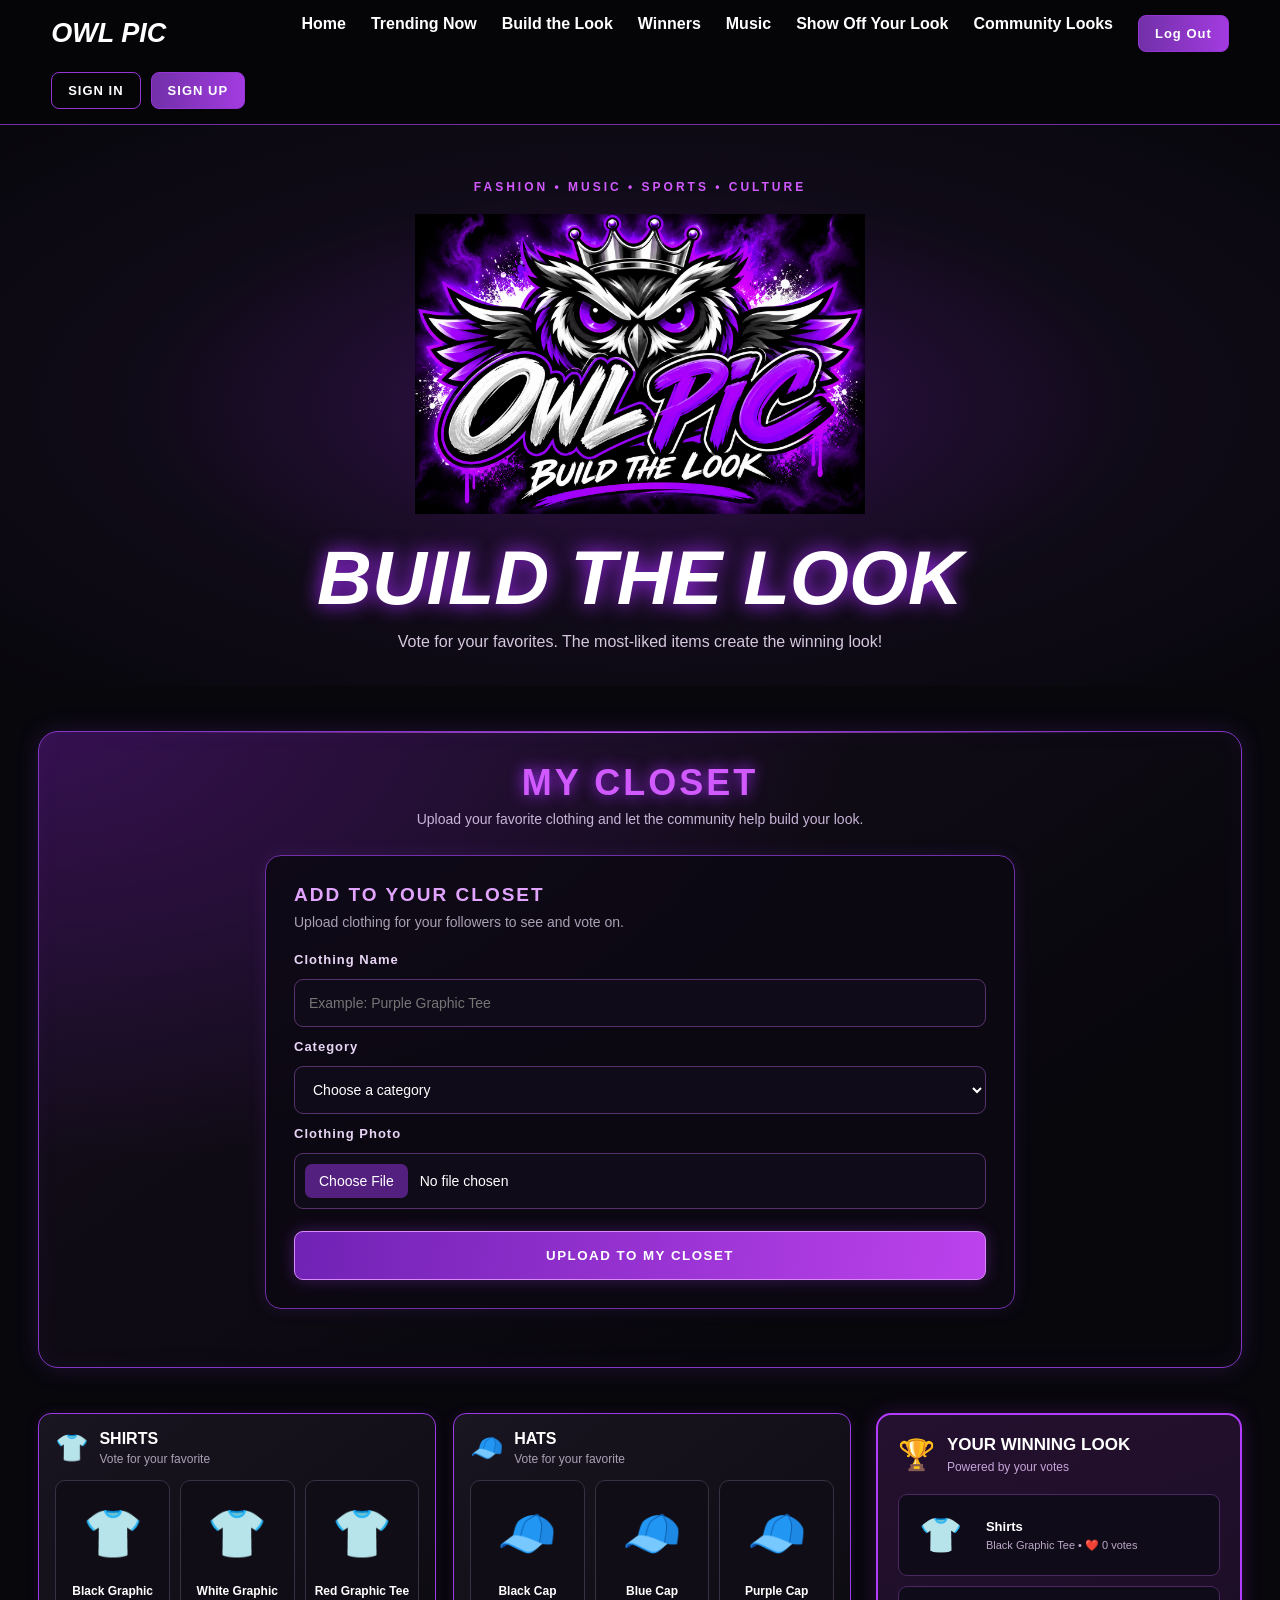
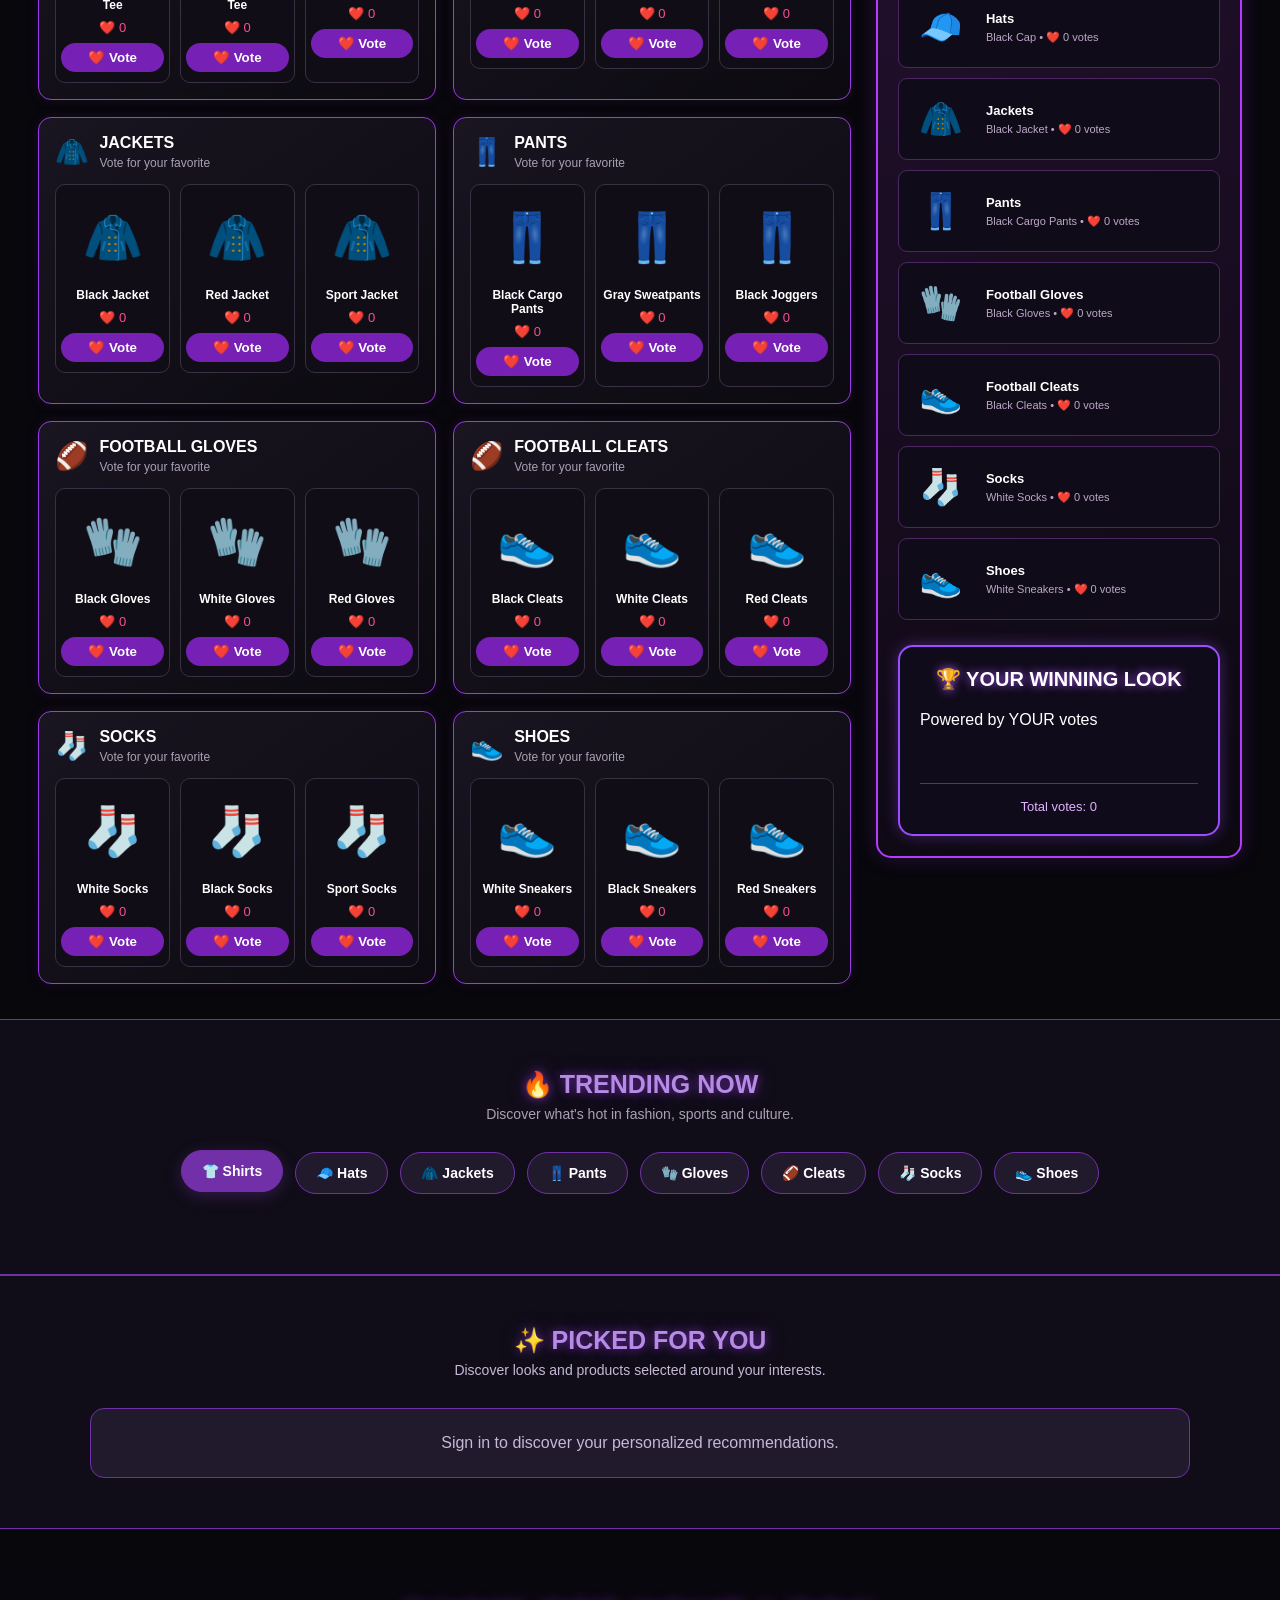
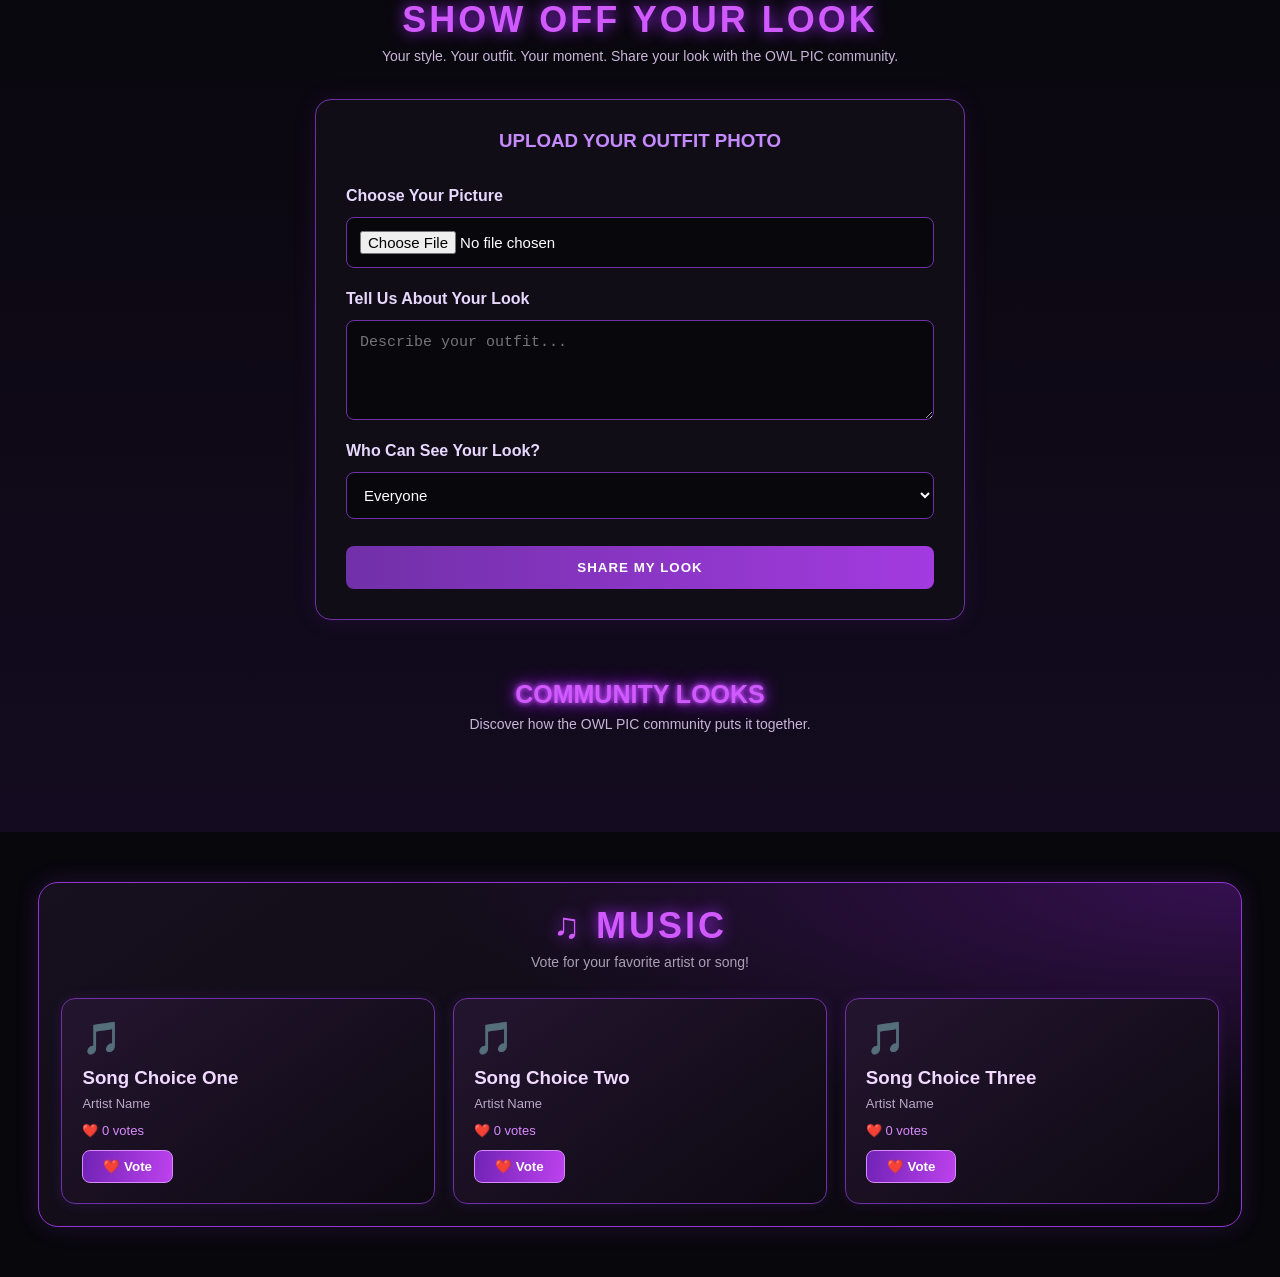
==== index.html @ c8ef2eb3 "Update outfit section to winning look heading" ====
<!DOCTYPE html>
<html lang="en">
<head>
    <meta charset="UTF-8">
    <meta name="viewport" content="width=device-width, initial-scale=1.0">
    <title>OWL Pic | Build The Look</title>
    <link rel="stylesheet" href="styles.css">
</head>
<body>

    
<header class="topbar">
    <a href="#" class="brand">
        <img src="images/OWL Pic Logo-01.png" alt="OWL Pic Logo"
             onerror="this.style.display='none'">
        <span>OWL PIC</span>
    </a>

   <nav>
    <a href="#home">Home</a>
    <a href="#trending">Trending Now</a>
    <a href="#voting">Build the Look</a>
    <a href="#winners">Winners</a>
    <a href="#music">Music</a>
    <a href="#show-off">Show Off Your Look</a>
    <a href="#community">Community Looks</a>
       <button id="logout-button" type="button">Log Out</button>
</nav>

    <div class="auth-buttons">
        <a href="auth.html#signin" class="signin-btn">SIGN IN</a>
        <a href="auth.html#signup" class="signup-btn">SIGN UP</a>
    </div>
</header>

    <main id="home">
        <section class="hero">
            <p class="eyebrow">FASHION • MUSIC • SPORTS • CULTURE</p>
           <img
    src="images/Regal Purple Owl Graffiti Logo.png"
    alt="OWL PIC Owl Logo"
    class="build-logo"
>
            <h1>BUILD THE LOOK</h1>
            <p>Vote for your favorites. The most-liked items create the winning look!</p>
                </section>

        
<!-- MY CLOSET SECTION -->
<section class="my-closet-section" id="my-closet">
    <div class="section-heading">
        <h2>MY CLOSET</h2>
        <p>Upload your favorite clothing and let the community help build your look.</p>
    </div>

    <div class="closet-upload-area">
        <h3>ADD TO YOUR CLOSET</h3>
        <p>Upload clothing for your followers to see and vote on.</p>

        <form id="closet-upload-form">
            <label for="clothing-name">Clothing Name</label>
            <input type="text" id="clothing-name"
                placeholder="Example: Purple Graphic Tee" required>

            <label for="clothing-category">Category</label>
            <select id="clothing-category" required>
                <option value="">Choose a category</option>
                <option value="shirts">Shirts</option>
                <option value="jackets">Jackets</option>
                <option value="pants">Pants</option>
                <option value="shorts">Shorts</option>
                <option value="hats">Hats</option>
                <option value="shoes">Shoes</option>
                <option value="socks">Socks</option>
                <option value="other">Other</option>
            </select>

            <label for="clothing-photo">Clothing Photo</label>
            <input type="file" id="clothing-photo"
                accept="image/*" required>

            <button type="submit">UPLOAD TO MY CLOSET</button>
        </form>
    </div>

    <div id="my-closet-items" class="closet-grid">
        <!-- JavaScript displays uploaded clothing here -->
    </div>
</section>
<!-- END MY CLOSET SECTION -->


<!-- BUILD THE LOOK SECTION -->
<section class="page-layout" id="voting">

    <div id="categories" class="category-grid">
        <!-- JavaScript adds voting categories here -->
    </div>

    <aside class="winner-panel" id="winners">
        <div class="winner-heading">
            <span>🏆</span>
            <div>
                <h2>YOUR WINNING LOOK</h2>
                <p>Powered by your votes</p>
            </div>
        </div>

        <div id="winning-look" class="winning-look">
            <!-- JavaScript adds winning items here -->
        </div>

        <div class="outfit-preview">
           <div class="winning-look-heading">
    <h2>🏆 YOUR WINNING LOOK</h2>
    <p>Powered by <span>YOUR votes</span></p>
</div>

<div id="outfit-preview-items" class="outfit-grid">
</div>

        <div class="total-votes" id="total-votes">
            Total votes: 0
        </div>
    </aside>

</section>
<!-- END BUILD THE LOOK SECTION -->

<!-- =====================================
     OWL PIC - TRENDING NOW SECTION
===================================== -->

<section class="trending-section" id="trending">

    <div class="section-heading">
        <h2>🔥 TRENDING NOW</h2>
        <p>Discover what's hot in fashion, sports and culture.</p>
    </div>

    <!-- TRENDING CATEGORY BUTTONS -->
    <div id="trending-category-buttons" class="trending-categories">

        <!-- FIRST ROW -->
        <button class="trending-category-btn active"
                type="button"
                data-category="shirts">
            👕 Shirts
        </button>

        <button class="trending-category-btn"
                type="button"
                data-category="hats">
            🧢 Hats
        </button>

        <button class="trending-category-btn"
                type="button"
                data-category="jackets">
            🧥 Jackets
        </button>

        <button class="trending-category-btn"
                type="button"
                data-category="pants">
            👖 Pants
        </button>

        <!-- SECOND ROW -->
        <button class="trending-category-btn"
                type="button"
                data-category="gloves">
            🧤 Gloves
        </button>

        <button class="trending-category-btn"
                type="button"
                data-category="cleats">
            🏈 Cleats
        </button>

        <button class="trending-category-btn"
                type="button"
                data-category="socks">
            🧦 Socks
        </button>

        <button class="trending-category-btn"
                type="button"
                data-category="shoes">
            👟 Shoes
        </button>

    </div>

    <!-- SELECTED CATEGORY TRENDING PRODUCTS -->
    <div id="trending-products" class="trending-products">

        <!-- JavaScript displays selected category products here -->

    </div>

</section>

<!-- END TRENDING NOW SECTION -->

<!-- =====================================
     OWL PIC - PICKED FOR YOU
===================================== -->

<section class="picked-for-you-section" id="picked-for-you">

    <div class="section-heading">
        <h2>✨ PICKED FOR YOU</h2>
        <p>Discover looks and products selected around your interests.</p>
    </div>

    <div id="personalized-recommendations">
        <p>Sign in to discover your personalized recommendations.</p>
    </div>

</section>

<!-- END PICKED FOR YOU -->

<!-- SHOW OFF YOUR LOOK -->
<section class="show-off-section" id="show-off">

    <div class="section-heading">
        <h2>SHOW OFF YOUR LOOK</h2>
        <p>
            Your style. Your outfit. Your moment.
            Share your look with the OWL PIC community.
        </p>
    </div>

    <div class="look-upload-area">

        <h3>UPLOAD YOUR OUTFIT PHOTO</h3>

        <form id="look-upload-form">

            <label for="look-photo">Choose Your Picture</label>
            <input
                type="file"
                id="look-photo"
                accept="image/*"
                required
            >

            <label for="look-caption">Tell Us About Your Look</label>
            <textarea
                id="look-caption"
                placeholder="Describe your outfit..."
                maxlength="500"
            ></textarea>

            <label for="look-visibility">Who Can See Your Look?</label>
            <select id="look-visibility" required>
                <option value="public">Everyone</option>
                <option value="followers">Followers Only</option>
                <option value="only_me">Only Me</option>
            </select>

            <button type="submit">
                SHARE MY LOOK
            </button>

        </form>

    </div>

    <div class="section-heading" id="community">
        <h3>COMMUNITY LOOKS</h3>
        <p>Discover how the OWL PIC community puts it together.</p>
    </div>

    <div id="look-gallery" class="look-gallery">
        <!-- Outfit photos will appear here -->
    </div>

</section>
<!-- END SHOW OFF YOUR LOOK -->

<!-- MUSIC SECTION -->
<section class="music-section" id="music">
    <div class="section-heading">
        <h2>♫ MUSIC</h2>
        <p>Vote for your favorite artist or song!</p>
    </div>

    <div id="music-list" class="music-grid">
        <!-- JavaScript adds music voting cards here -->
    </div>
</section>
<!-- END MUSIC SECTION -->

        </footer>
    </main>

    <script src="https://cdn.jsdelivr.net/npm/@supabase/supabase-js@2"></script>
<script src="script.js"></script>
</body>
</html>
---- styles.css ----
* {
    box-sizing: border-box;
    margin: 0;
    padding: 0;
}

html {
    scroll-behavior: smooth;
}

body {
    background: #08070c;
    color: white;
    font-family: Arial, sans-serif;
}

.topbar {
    min-height: 85px;
    padding: 15px 4%;
    display: flex;
    align-items: center;
    justify-content: space-between;
    gap: 20px;
    flex-wrap: wrap;
    background: #050407;
    border-bottom: 1px solid #7130a8;
}

.brand {
    display: flex;
    align-items: center;
    gap: 12px;
    color: white;
    text-decoration: none;
    font-size: 27px;
    font-weight: 900;
    font-style: italic;
}

.brand img {
    width: 55px;
    height: 55px;
    object-fit: contain;
}

nav {
    display: flex;
    gap: 25px;
    flex-wrap: wrap;
}

nav a {
    color: white;
    text-decoration: none;
    font-weight: bold;
}

nav a:hover {
    color: #d15aff;
}

.hero {
    text-align: center;
    padding: 55px 20px 35px;
    background: radial-gradient(ellipse at center, #35104f 0%, #100b18 55%, #08070c 100%);
}

.eyebrow {
    color: #d15aff;
    letter-spacing: 3px;
    font-size: 12px;
    font-weight: bold;
}

.hero h1 {
    font-size: clamp(38px, 7vw, 76px);
    font-weight: 900;
    font-style: italic;
    margin: 12px 0;
    text-shadow: 0 0 20px #a72bff;
}

.hero p:last-child {
    color: #d5c8df;
    font-size: 16px;
}

.page-layout {
    width: 94%;
    max-width: 1500px;
    margin: 35px auto;
    display: grid;
    grid-template-columns: minmax(0, 2fr) minmax(270px, 0.9fr);
    gap: 25px;
    align-items: start;
}

.section-heading {
    margin-bottom: 20px;
}

.section-heading h2 {
    color: #d15aff;
    font-size: 25px;
    margin-bottom: 7px;
}

.section-heading p {
    color: #aaa0b5;
    font-size: 14px;
}

.category-grid {
    display: grid;
    grid-template-columns: repeat(2, minmax(0, 1fr));
    gap: 17px;
}

.category-card {
    background: linear-gradient(145deg, #191521, #0c0a10);
    border: 1px solid #9c39e8;
    border-radius: 13px;
    padding: 16px;
    box-shadow: 0 0 12px #5e1b8733;
}

.category-title {
    display: flex;
    align-items: center;
    gap: 10px;
    margin-bottom: 14px;
}

.category-icon {
    font-size: 27px;
}

.category-title h3 {
    font-size: 16px;
    text-transform: uppercase;
}

.category-title p {
    color: #aaa0b5;
    font-size: 12px;
    margin-top: 4px;
}

.product-options {
    display: grid;
    grid-template-columns: repeat(3, minmax(0, 1fr));
    gap: 10px;
}

.product {
    min-width: 0;
    text-align: center;
    background: #100d16;
    border: 1px solid #393044;
    border-radius: 10px;
    padding: 10px 5px;
    transition: 0.2s;
}

.product.selected {
    border: 2px solid #d15aff;
    box-shadow: 0 0 15px #a72bff;
}

.product-image {
    height: 85px;
    display: flex;
    align-items: center;
    justify-content: center;
    font-size: 48px;
    overflow: hidden;
}

.product-image img {
    max-width: 100%;
    max-height: 85px;
    object-fit: contain;
}

.product h4 {
    font-size: 12px;
    margin: 8px 0;
    overflow-wrap: anywhere;
}

.vote-count {
    color: #ff4d91;
    font-size: 13px;
    margin-bottom: 8px;
}

.vote-button {
    background: #7620b5;
    border: none;
    border-radius: 20px;
    color: white;
    padding: 7px 12px;
    cursor: pointer;
    font-weight: bold;
    width: 100%;
}

.vote-button:hover {
    background: #b13cff;
}

.vote-button:disabled {
    opacity: 0.7;
    cursor: default;
}

.winner-panel {
    background: linear-gradient(160deg, #24102f, #0c0911);
    border: 2px solid #b33cff;
    border-radius: 15px;
    padding: 20px;
    position: sticky;
    top: 15px;
    box-shadow: 0 0 20px #8b22c444;
}

.winner-heading {
    display: flex;
    align-items: center;
    gap: 12px;
    margin-bottom: 20px;
}

.winner-heading span {
    font-size: 30px;
}

.winner-heading h2 {
    font-size: 17px;
}

.winner-heading p {
    color: #c5a5d8;
    font-size: 12px;
    margin-top: 5px;
}

.winning-look {
    display: grid;
    gap: 10px;
}

.winning-item {
    display: flex;
    align-items: center;
    gap: 12px;
    padding: 10px;
    background: #100b18;
    border-radius: 9px;
    border: 1px solid #4b2861;
}

.winning-item .product-image {
    width: 65px;
    height: 60px;
    flex-shrink: 0;
    font-size: 35px;
}

.winning-item .product-image img {
    max-height: 60px;
}

.winning-item h4 {
    font-size: 13px;
}

.winning-item p {
    color: #bca8c8;
    font-size: 11px;
    margin-top: 5px;
}

.total-votes {
    color: #e0b4ff;
    border-top: 1px solid #58336d;
    margin-top: 18px;
    padding-top: 15px;
    font-size: 13px;
    text-align: center;
}

.music-section {
    width: 94%;
    max-width: 1500px;
    margin: 50px auto;
    padding: 22px;
    background: #100d16;
    border: 1px solid #9635d5;
    border-radius: 15px;
}

.music-grid {
    display: grid;
    grid-template-columns: repeat(3, minmax(0, 1fr));
    gap: 15px;
}

.music-card {
    background: #1a1421;
    border: 1px solid #483157;
    border-radius: 10px;
    padding: 15px;
}

.music-card h3 {
    margin-bottom: 7px;
}

.music-card p {
    color: #bba9c7;
    font-size: 13px;
    margin-bottom: 12px;
}

.music-card .vote-count {
    margin: 12px 0;
}

.music-card .vote-button {
    width: auto;
    padding: 8px 20px;
}

.music-note {
    font-size: 32px;
    margin-bottom: 10px;
}

footer {
    border-top: 1px solid #52266e;
    padding: 30px 20px;
    text-align: center;
    background: #050407;
}

footer h2 {
    font-size: 26px;
    font-style: italic;
}

footer p {
    color: #aaa0b5;
    margin-top: 8px;
}

footer .hashtag {
    color: #d15aff;
    font-weight: bold;
}

@media (max-width: 850px) {
    .page-layout {
        grid-template-columns: 1fr;
    }

    .winner-panel {
        position: static;
    }
}

@media (max-width: 600px) {
    .category-grid {
        grid-template-columns: 1fr;
    }

    .music-grid {
        grid-template-columns: 1fr;
    }

    nav {
        gap: 13px;
        font-size: 13px;
    }

    .hero {
        padding: 40px 15px;
    }
}

/* OWL PIC - COMPLETE OUTFIT PREVIEW */

.outfit-preview {
    margin-top: 25px;
    padding: 20px;
    background: #100b1a;
    border: 2px solid #9b4dff;
    border-radius: 15px;
    box-shadow: 0 0 15px rgba(155, 77, 255, 0.35);
}

.outfit-preview h2 {
    color: #ffffff;
    text-align: center;
    font-size: 20px;
    margin-bottom: 20px;
    text-shadow: 0 0 10px #a855f7;
}

.outfit-grid {
    display: grid;
    grid-template-columns: repeat(3, 1fr);
    grid-template-areas:
        ". hats ."
        "pants jackets shirts"
        "gloves socks cleats"
        ". shoes .";
    gap: 12px;
    align-items: center;
}

.outfit-item {
    min-width: 0;
    padding: 10px;
    background: #1c1428;
    border: 1px solid #8b42d6;
    border-radius: 10px;
    text-align: center;
    box-shadow: 0 0 8px rgba(155, 77, 255, 0.2);
}

.outfit-item p {
    color: white;
    font-size: 12px;
    margin-top: 8px;
}

.outfit-product-image {
    height: 100px;
    display: flex;
    justify-content: center;
    align-items: center;
    overflow: hidden;
    font-size: 42px;
}

.outfit-product-image img {
    width: 100%;
    height: 100%;
    object-fit: contain;
}

.outfit-hats {
    grid-area: hats;
}

.outfit-shirts {
    grid-area: shirts;
}

.outfit-jackets {
    grid-area: jackets;
}

.outfit-pants {
    grid-area: pants;
}

.outfit-gloves {
    grid-area: gloves;
}

.outfit-socks {
    grid-area: socks;
}

.outfit-cleats {
    grid-area: cleats;
}

.outfit-shoes {
    grid-area: shoes;
}


/* BUILD THE LOOK OWL LOGO */
.build-logo {
    display: block;
    width: 100%;
    max-width: 450px;
    height: auto;
    margin: 20px auto;
    object-fit: contain;
}
/* OWL PIC - MOBILE OUTFIT LAYOUT */
@media (max-width: 600px) {
    .outfit-grid {
        gap: 6px;
    }

    .outfit-item {
        padding: 5px;
    }

    .outfit-product-image {
        height: 65px;
    }

    .outfit-item p {
        font-size: 10px;
    }
}

/* =================================
   OWL PIC - FUTURISTIC MY CLOSET
================================= */

.my-closet-section {
    width: 94%;
    max-width: 1500px;
    margin: 45px auto;
    padding: 30px;
    position: relative;
    overflow: hidden;
    border: 1px solid #8536c7;
    border-radius: 20px;
    background:
        radial-gradient(ellipse at top left, #35104f 0%, transparent 48%),
        linear-gradient(145deg, #17101f, #08070c 75%);
    box-shadow:
        0 0 25px rgba(155, 77, 255, 0.16),
        inset 0 0 25px rgba(155, 77, 255, 0.05);
}

.my-closet-section::before {
    content: "";
    position: absolute;
    top: 0;
    left: 10%;
    width: 80%;
    height: 1px;
    background: linear-gradient(
        90deg,
        transparent,
        #d15aff,
        transparent
    );
}

.my-closet-section .section-heading {
    text-align: center;
    margin-bottom: 28px;
}

.my-closet-section .section-heading h2 {
    font-size: clamp(26px, 4vw, 36px);
    letter-spacing: 3px;
    text-shadow: 0 0 15px #a72bff;
}

.my-closet-section .section-heading p {
    color: #c8b5d8;
}

.closet-upload-area {
    max-width: 750px;
    margin: 0 auto;
    padding: 28px;
    background: rgba(12, 8, 19, 0.88);
    border: 1px solid #7130a8;
    border-radius: 16px;
    box-shadow: 0 0 18px rgba(155, 77, 255, 0.12);
}

.closet-upload-area h3 {
    color: #e2a5ff;
    font-size: 19px;
    letter-spacing: 2px;
    margin-bottom: 8px;
}

.closet-upload-area > p {
    color: #aaa0b5;
    margin-bottom: 22px;
    font-size: 14px;
}

#closet-upload-form {
    display: grid;
    gap: 12px;
}

#closet-upload-form label {
    color: #e8d5f5;
    font-size: 13px;
    font-weight: bold;
    letter-spacing: 1px;
}

#closet-upload-form input,
#closet-upload-form select {
    width: 100%;
    min-height: 48px;
    padding: 12px 14px;
    color: white;
    background: #100b18;
    border: 1px solid #57316e;
    border-radius: 9px;
    outline: none;
    font-size: 14px;
}

#closet-upload-form input:focus,
#closet-upload-form select:focus {
    border-color: #d15aff;
    box-shadow: 0 0 12px rgba(209, 90, 255, 0.3);
}

#closet-upload-form select option {
    background: #100b18;
    color: white;
}

#closet-upload-form input[type="file"] {
    padding: 10px;
    cursor: pointer;
}

#closet-upload-form input[type="file"]::file-selector-button {
    padding: 9px 14px;
    margin-right: 12px;
    color: white;
    background: #542080;
    border: 0;
    border-radius: 7px;
    cursor: pointer;
}

#closet-upload-form button,
#open-closet-upload {
    min-height: 49px;
    padding: 13px 20px;
    margin-top: 10px;
    color: white;
    font-weight: 900;
    letter-spacing: 1.5px;
    background: linear-gradient(100deg, #7022b5, #bd42ed);
    border: 1px solid #d98aff;
    border-radius: 9px;
    cursor: pointer;
    box-shadow: 0 0 16px rgba(177, 60, 255, 0.3);
    transition: transform 0.2s, box-shadow 0.2s;
}

#closet-upload-form button:hover,
#open-closet-upload:hover {
    transform: translateY(-2px);
    box-shadow: 0 0 24px rgba(209, 90, 255, 0.55);
}

#closet-upload-form button:disabled {
    opacity: 0.6;
    cursor: wait;
    transform: none;
}

.closet-grid {
    display: grid;
    grid-template-columns: repeat(auto-fill, minmax(180px, 1fr));
    gap: 18px;
    margin-top: 28px;
}

.closet-item-card {
    min-width: 0;
    padding: 12px;
    background: linear-gradient(145deg, #21152e, #0c0911);
    border: 1px solid #7130a8;
    border-radius: 13px;
    box-shadow: 0 0 13px rgba(155, 77, 255, 0.12);
    transition: transform 0.2s, border-color 0.2s;
}

.closet-item-card:hover {
    transform: translateY(-4px);
    border-color: #d15aff;
}

.closet-item-card img {
    display: block;
    width: 100%;
    height: 190px;
    object-fit: contain;
    background: #100b18;
    border-radius: 9px;
    margin-bottom: 12px;
}

.closet-item-card h4 {
    color: white;
    font-size: 15px;
    overflow-wrap: anywhere;
}

.closet-item-card p {
    color: #d15aff;
    font-size: 12px;
    text-transform: uppercase;
    margin-top: 6px;
}

@media (max-width: 600px) {
    .my-closet-section {
        padding: 18px;
        margin: 30px auto;
    }

    .closet-upload-area {
        padding: 18px;
    }

    .closet-grid {
        grid-template-columns: repeat(2, minmax(0, 1fr));
        gap: 12px;
    }

    .closet-item-card img {
        height: 145px;
    }
}



/* =================================
   OWL PIC - FUTURISTIC MUSIC ZONE
================================= */

.music-section {
    background:
        radial-gradient(ellipse at top right, #35104f 0%, transparent 48%),
        linear-gradient(145deg, #17101f, #08070c);
    border: 1px solid #9635d5;
    border-radius: 20px;
    box-shadow: 0 0 25px rgba(155, 77, 255, 0.16);
}

.music-section .section-heading {
    text-align: center;
    margin-bottom: 28px;
}

.music-section .section-heading h2 {
    color: #d15aff;
    font-size: clamp(26px, 4vw, 36px);
    letter-spacing: 3px;
    text-shadow: 0 0 15px #a72bff;
}

.music-grid {
    grid-template-columns: repeat(auto-fit, minmax(220px, 1fr));
    gap: 18px;
}

.music-card {
    background: linear-gradient(145deg, #24152f, #0c0911);
    border: 1px solid #7130a8;
    border-radius: 14px;
    padding: 20px;
    box-shadow: 0 0 14px rgba(155, 77, 255, 0.12);
    transition: transform 0.2s, border-color 0.2s;
}

.music-card:hover {
    transform: translateY(-4px);
    border-color: #d15aff;
    box-shadow: 0 0 20px rgba(209, 90, 255, 0.25);
}

.music-card h3 {
    color: #f1d9ff;
}

.music-card .vote-count {
    color: #d98aff;
}

.music-card .vote-button {
    background: linear-gradient(100deg, #7022b5, #bd42ed);
    border: 1px solid #d98aff;
    border-radius: 8px;
}

.music-card .vote-button:hover {
    box-shadow: 0 0 16px rgba(209, 90, 255, 0.5);
}

@media (max-width: 600px) {
    .music-section {
        padding: 18px;
    }
}

/* OWL PIC SIGN IN / SIGN UP BUTTONS */

.auth-buttons {
    display: flex;
    align-items: center;
    gap: 10px;
}

.auth-buttons a {
    display: inline-block;
    padding: 10px 16px;
    border-radius: 8px;
    text-decoration: none;
    font-size: 13px;
    font-weight: bold;
    letter-spacing: 1px;
    transition: 0.3s ease;
}

.signin-btn {
    color: #fff;
    border: 1px solid #9635d5;
    background: transparent;
}

.signup-btn {
    color: #fff;
    border: 1px solid #9635d5;
    background: linear-gradient(90deg, #7130a8, #a33be0);
}

.auth-buttons a:hover {
    box-shadow: 0 0 14px rgba(163, 59, 224, 0.55);
    transform: translateY(-2px);
}

/* OWL PIC LOG OUT BUTTON */

#logout-button {
    display: inline-block;
    padding: 10px 16px;
    border-radius: 8px;
    text-decoration: none;
    font-family: Arial, sans-serif;
    font-size: 13px;
    font-weight: bold;
    letter-spacing: 1px;
    color: #fff;
    border: 1px solid #9635d5;
    background: linear-gradient(90deg, #7130a8, #a33be0);
    cursor: pointer;
    transition: 0.3s ease;
}

#logout-button:hover {
    box-shadow: 0 0 14px rgba(163, 59, 224, 0.55);
    transform: translateY(-2px);
}

/* MOBILE HEADER LAYOUT */
@media (max-width: 850px) {
    .topbar {
        justify-content: center;
        gap: 14px;
    }

    .auth-buttons {
        justify-content: center;
        width: 100%;
    }

    .topbar nav {
        justify-content: center;
        flex-wrap: wrap;
    }
}

/* OWL PIC - SHOW OFF YOUR LOOK */

.show-off-section {
    padding: 70px 5%;
    background: linear-gradient(180deg, #08070c, #140b20);
    color: white;
}

.look-upload-area {
    max-width: 650px;
    margin: 35px auto 60px;
    padding: 30px;
    background: #100d17;
    border: 1px solid #7130a8;
    border-radius: 16px;
    box-shadow: 0 0 22px rgba(113, 48, 168, 0.15);
}

.look-upload-area h3 {
    margin-bottom: 25px;
    text-align: center;
    color: #c58aff;
}

#look-upload-form {
    display: flex;
    flex-direction: column;
    gap: 12px;
}

#look-upload-form label {
    margin-top: 10px;
    font-weight: bold;
    color: #e8d8ff;
}

#look-upload-form input,
#look-upload-form textarea,
#look-upload-form select {
    width: 100%;
    padding: 13px;
    background: #08070c;
    color: white;
    border: 1px solid #7130a8;
    border-radius: 8px;
    font-size: 15px;
}

#look-upload-form textarea {
    min-height: 100px;
    resize: vertical;
}

#look-upload-form button {
    margin-top: 15px;
    padding: 14px;
    border: none;
    border-radius: 8px;
    color: white;
    background: linear-gradient(90deg, #7130a8, #a33be0);
    font-weight: bold;
    letter-spacing: 1px;
    cursor: pointer;
}

#look-upload-form button:hover {
    box-shadow: 0 0 16px rgba(163, 59, 224, 0.55);
}

.look-gallery {
    display: grid;
    grid-template-columns: repeat(auto-fit, minmax(220px, 1fr));
    gap: 22px;
    max-width: 1200px;
    margin: 30px auto 0;
}

@media (max-width: 600px) {
    .look-upload-area {
        padding: 20px;
    }

    .look-gallery {
        grid-template-columns: 1fr;
    }
}

/* END SHOW OFF YOUR LOOK */

/* SHOW OFF YOUR LOOK - MATCH BUILD THE LOOK */

.show-off-section .section-heading {
    text-align: center;
    margin-bottom: 28px;
}

.show-off-section .section-heading h2 {
    color: #d15aff;
    font-size: clamp(26px, 4vw, 36px);
    letter-spacing: 3px;
    text-shadow: 0 0 15px #a72bff;
}

.show-off-section .section-heading p {
    color: #c8b5d8;
    text-align: center;
}
/* COMMUNITY LOOKS PURPLE GLOW */
#show-off .section-heading h3 {
    color: #d15aff;
    font-size: 25px;
    margin-bottom: 7px;
    text-shadow:
        0 0 5px #d15aff,
        0 0 12px #a020f0,
        0 0 20px #a020f0;
}

/* =====================================
   OWL PIC - TRENDING NOW STYLES
===================================== */

.trending-section {
    padding: 50px 5%;
    background: #100d18;
    border-top: 1px solid #7130a8;
    border-bottom: 1px solid #7130a8;
}

.trending-categories {
    display: flex;
    flex-wrap: wrap;
    justify-content: center;
    gap: 12px;
    margin: 30px 0;
}

.trending-category-btn {
    background: #211a2d;
    color: white;
    border: 1px solid #7130a8;
    border-radius: 25px;
    padding: 12px 20px;
    font-size: 14px;
    font-weight: bold;
    cursor: pointer;
    transition: 0.25s ease;
}

.trending-category-btn:hover,
.trending-category-btn.active {
    background: #7130a8;
    color: white;
    transform: translateY(-2px);
    box-shadow: 0 4px 15px rgba(113, 48, 168, 0.35);
}

.trending-category-title {
    color: white;
    margin: 25px 0 18px;
    font-size: 20px;
}

.trending-product-row {
    display: grid;
    grid-template-columns: repeat(3, minmax(0, 1fr));
    gap: 18px;
}

.trending-product-card {
    background: #211a2d;
    border: 1px solid #38264b;
    border-radius: 14px;
    padding: 18px;
    text-align: center;
}

.trending-product-image {
    background: #332644;
    border-radius: 12px;
    min-height: 130px;
    display: flex;
    align-items: center;
    justify-content: center;
    font-size: 55px;
    margin-bottom: 14px;
}

.trending-product-card h4 {
    color: white;
    margin-bottom: 8px;
}

.trending-product-card p {
    color: #c5b9d5;
    font-size: 13px;
}

.trending-rank {
    display: inline-block;
    margin-top: 10px;
    padding: 5px 10px;
    border-radius: 15px;
    background: #7130a8;
    color: white;
    font-size: 11px;
    font-weight: bold;
}

@media (max-width: 650px) {
    .trending-product-row {
        grid-template-columns: repeat(2, minmax(0, 1fr));
    }

    .trending-category-btn {
        padding: 10px 14px;
        font-size: 12px;
    }
}

/* END TRENDING NOW STYLES */
/* CENTER TRENDING NOW HEADING */

.trending-section .section-heading {
    text-align: center;
}

.trending-section .section-heading h2 {
    color: #b58be5;
    text-align: center;
    text-shadow: 0 0 8px rgba(113, 48, 168, 0.8),
                 0 0 18px rgba(113, 48, 168, 0.5);
}

.trending-section .section-heading p {
    text-align: center;
}

/* END TRENDING HEADING */

/* =====================================
   OWL PIC - PICKED FOR YOU STYLES
===================================== */

.picked-for-you-section {
    padding: 50px 5%;
    background: #100d18;
    border-top: 1px solid #7130a8;
    border-bottom: 1px solid #7130a8;
}

.picked-for-you-section .section-heading {
    text-align: center;
}

.picked-for-you-section .section-heading h2 {
    color: #b58be5;
    text-align: center;
    text-shadow: 0 0 8px rgba(113, 48, 168, 0.8),
                 0 0 18px rgba(113, 48, 168, 0.5);
}

.picked-for-you-section .section-heading p {
    color: #c5b9d5;
    text-align: center;
}

#personalized-recommendations {
    max-width: 1100px;
    margin: 30px auto 0;
    text-align: center;
    color: #c5b9d5;
}

#personalized-recommendations p {
    padding: 25px;
    background: #211a2d;
    border: 1px solid #7130a8;
    border-radius: 14px;
}

/* END PICKED FOR YOU STYLES */
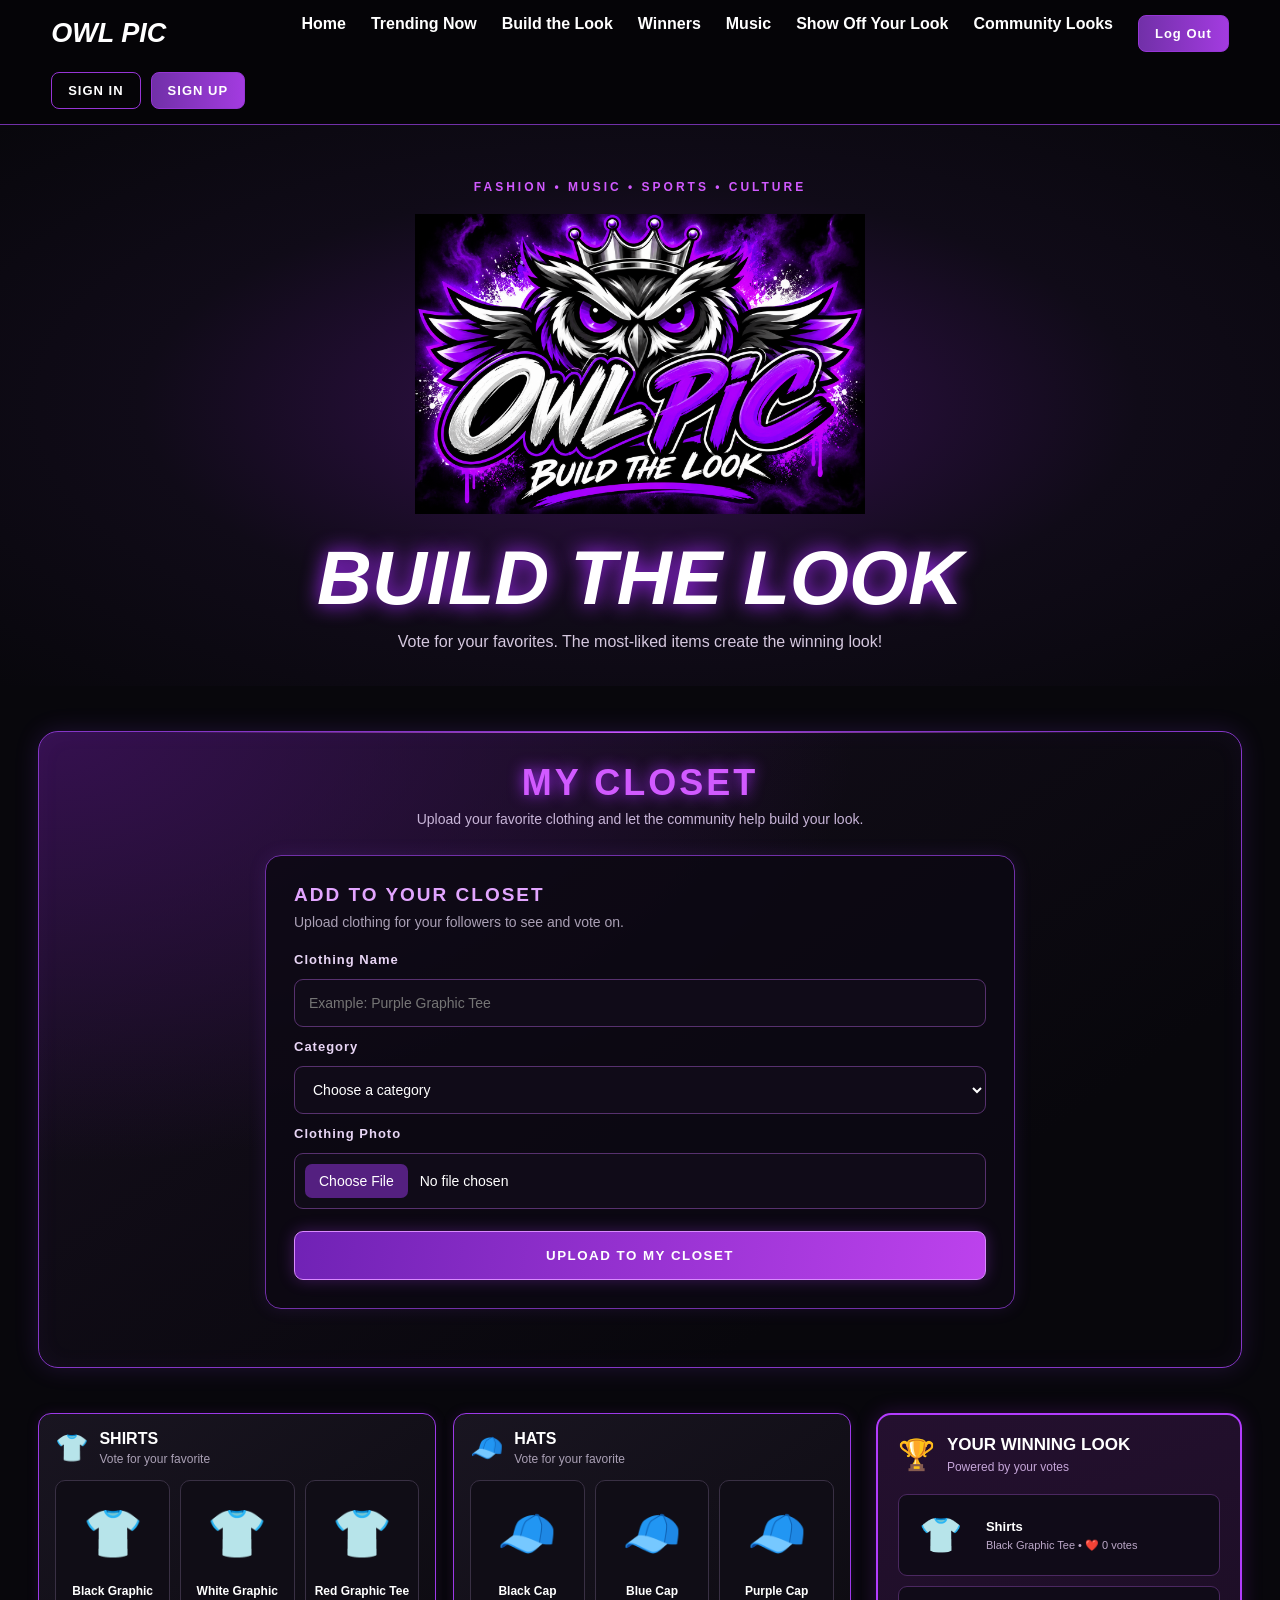
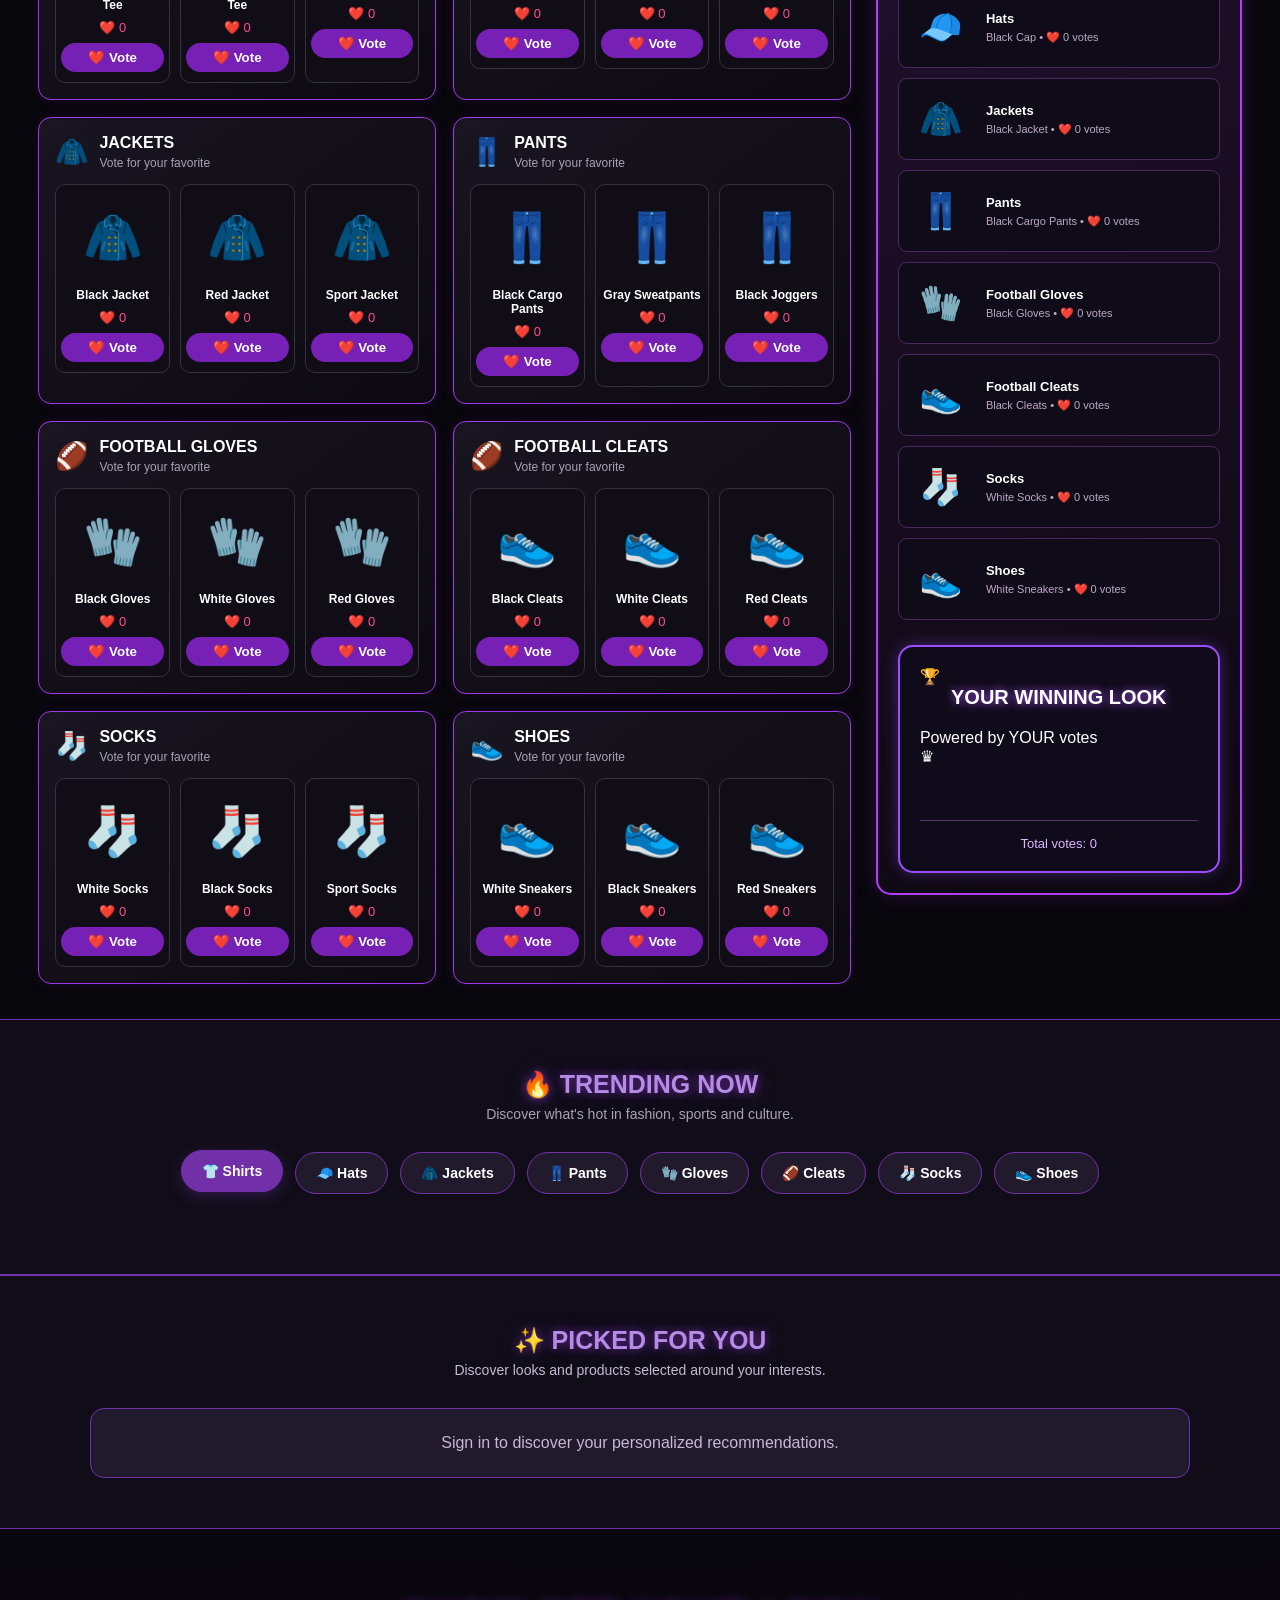
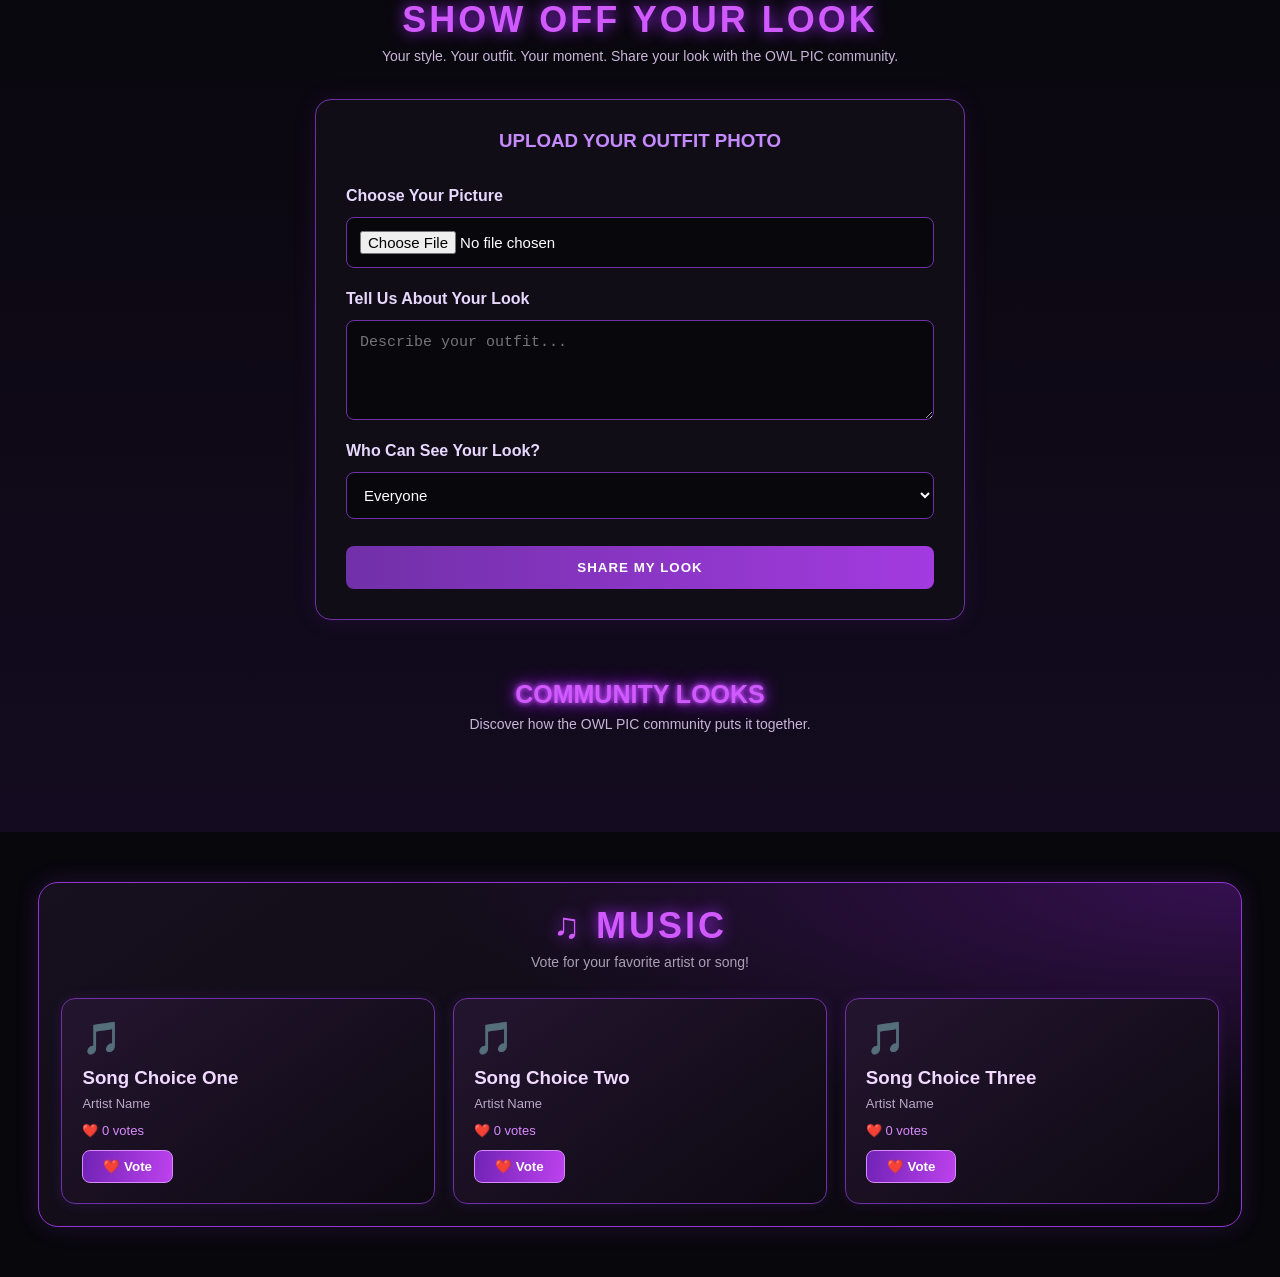
==== commit 05d8766c: "Refactor winning look section in index.html" ====
--- a/index.html
+++ b/index.html
@@ -112,8 +112,15 @@
 
         <div class="outfit-preview">
            <div class="winning-look-heading">
-    <h2>🏆 YOUR WINNING LOOK</h2>
-    <p>Powered by <span>YOUR votes</span></p>
+   <div class="outfit-preview-heading">
+    <span class="outfit-trophy">🏆</span>
+
+    <div>
+        <h2>YOUR WINNING LOOK</h2>
+        <p>Powered by <span>YOUR votes</span></p>
+    </div>
+
+    <span class="outfit-crown">♛</span>
 </div>
 
 <div id="outfit-preview-items" class="outfit-grid">
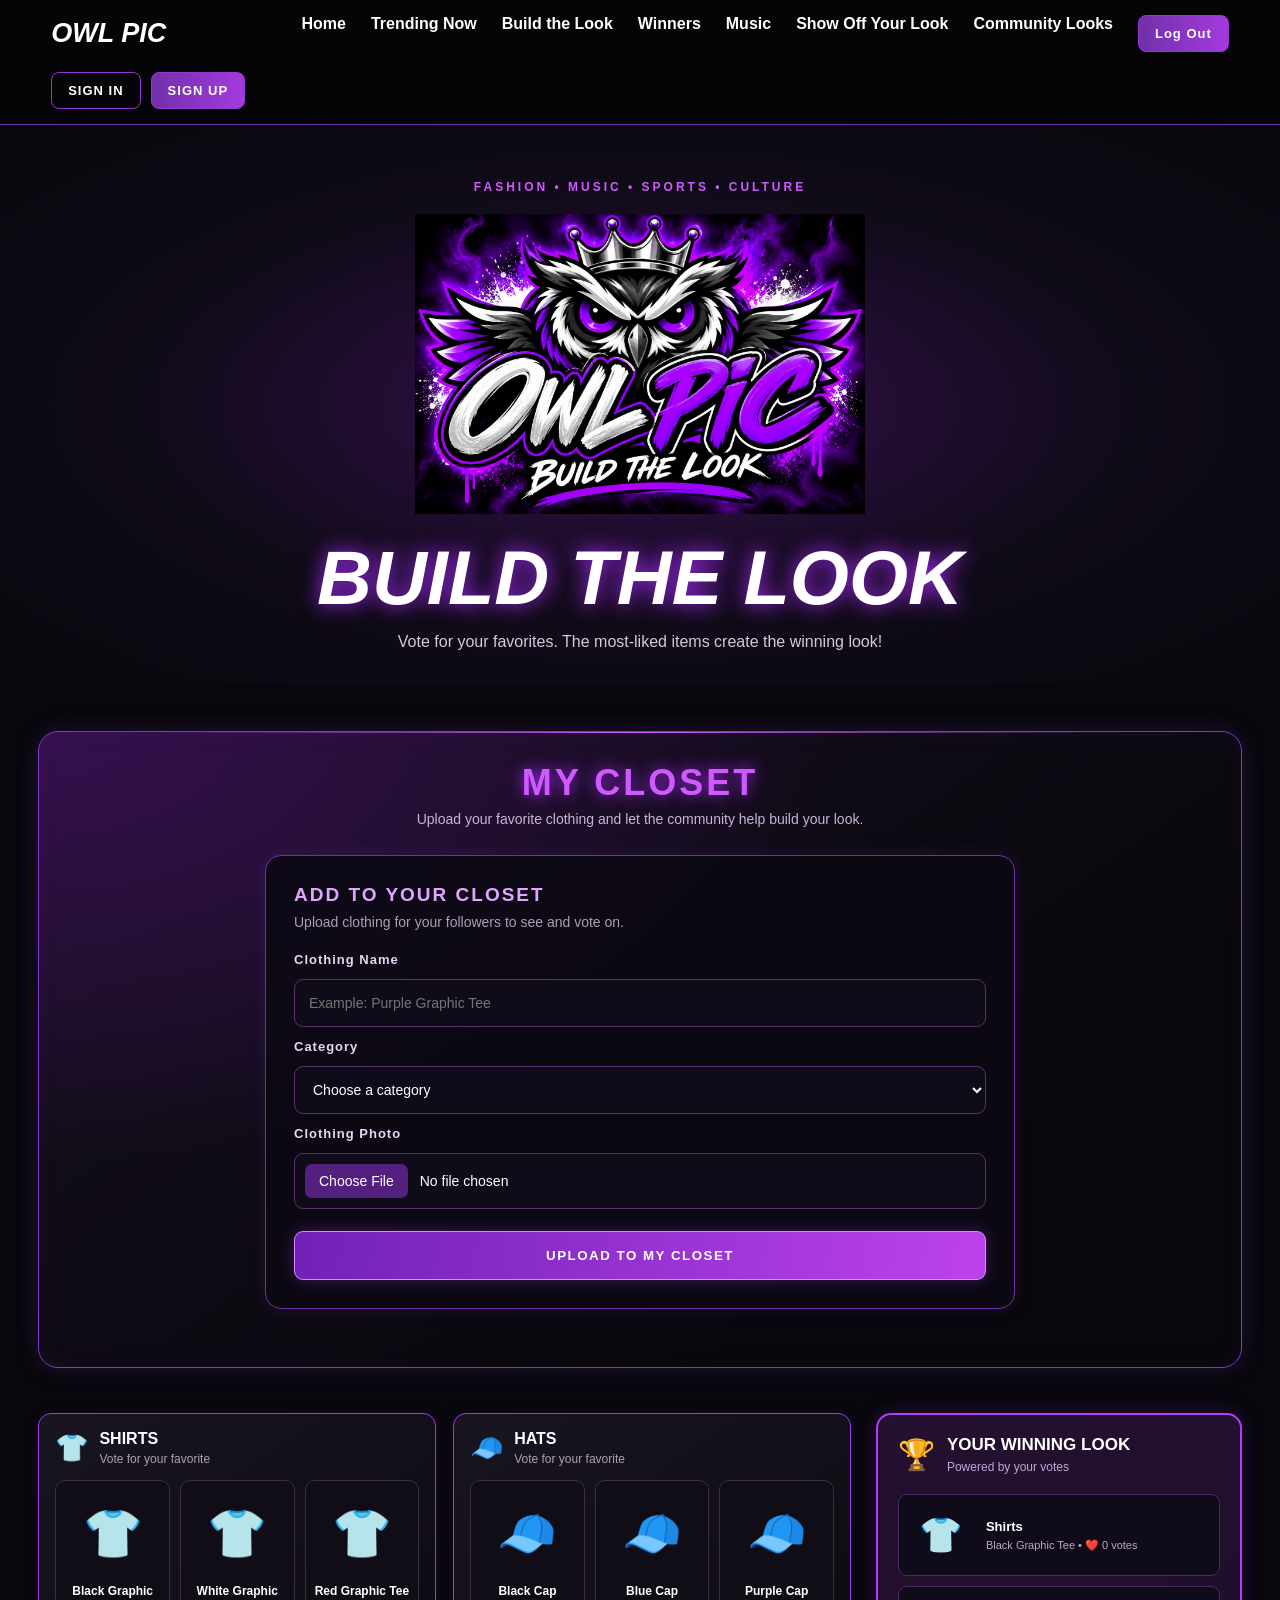
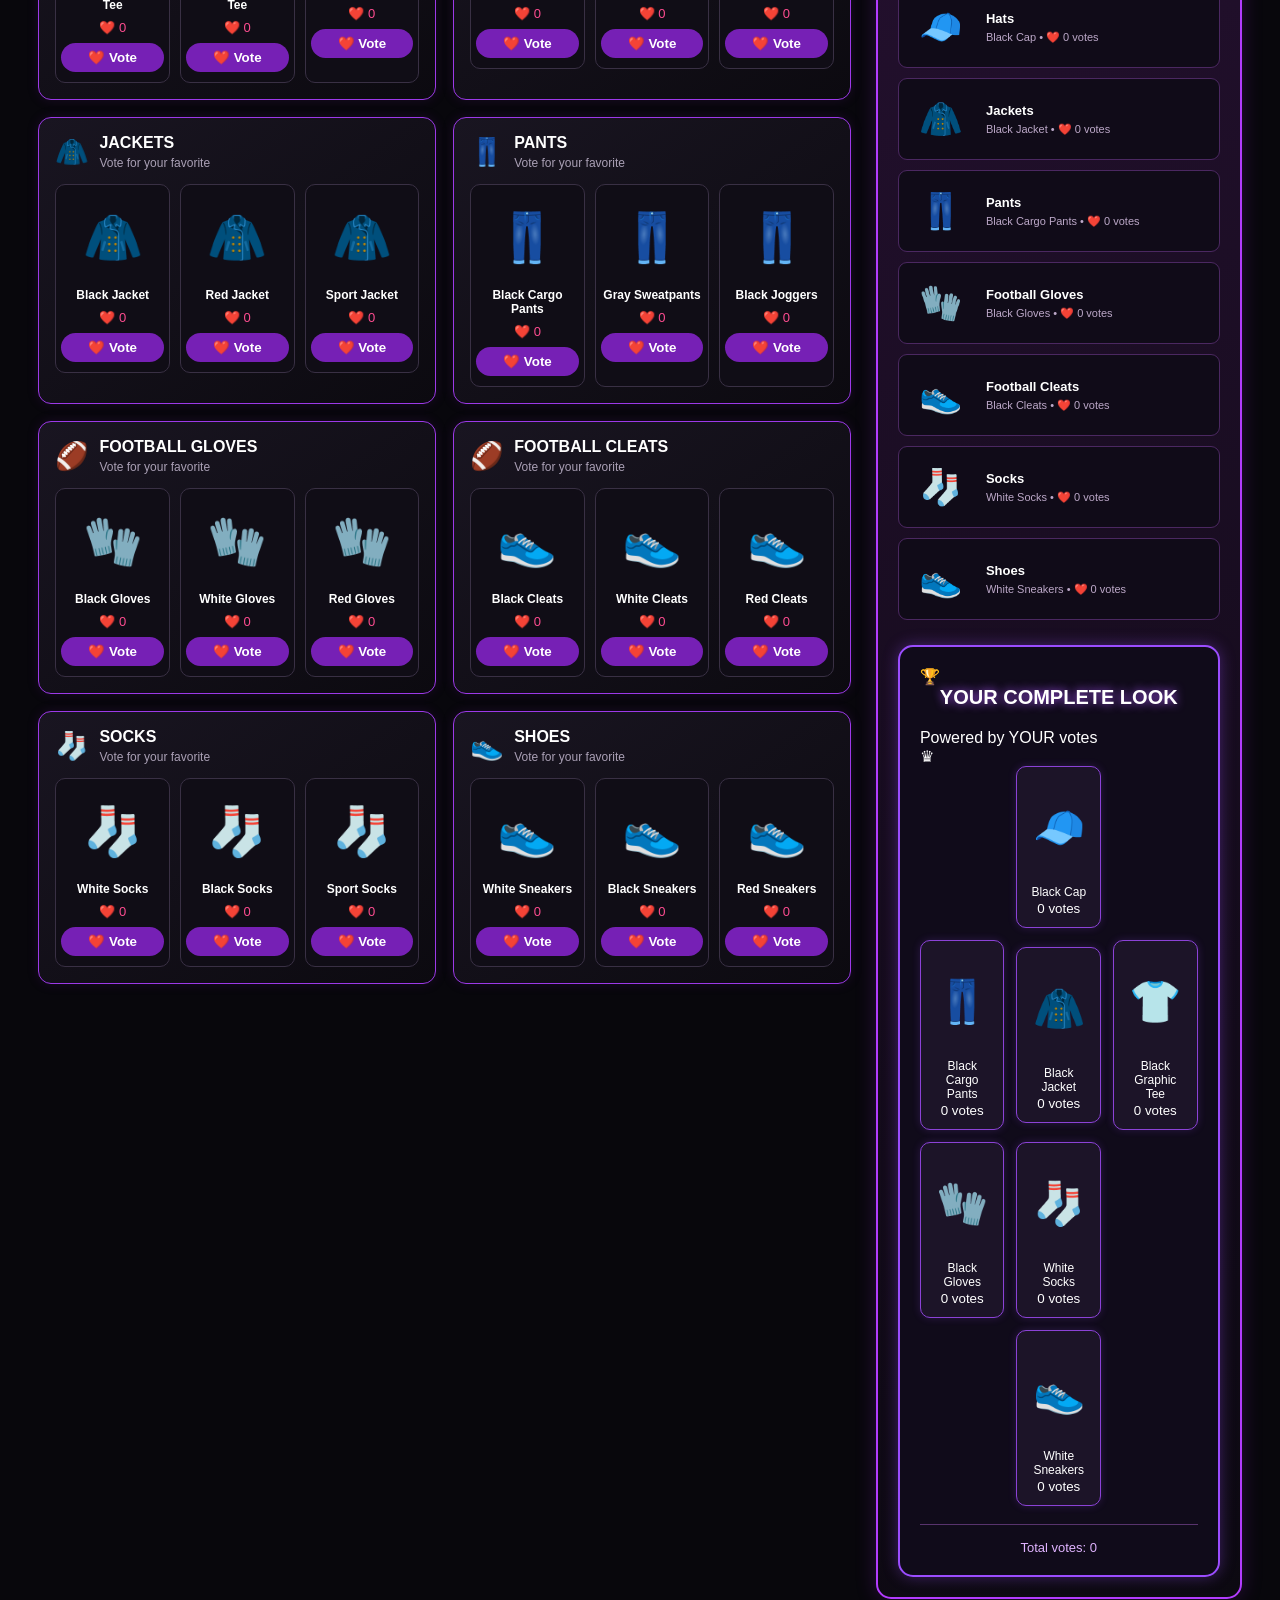
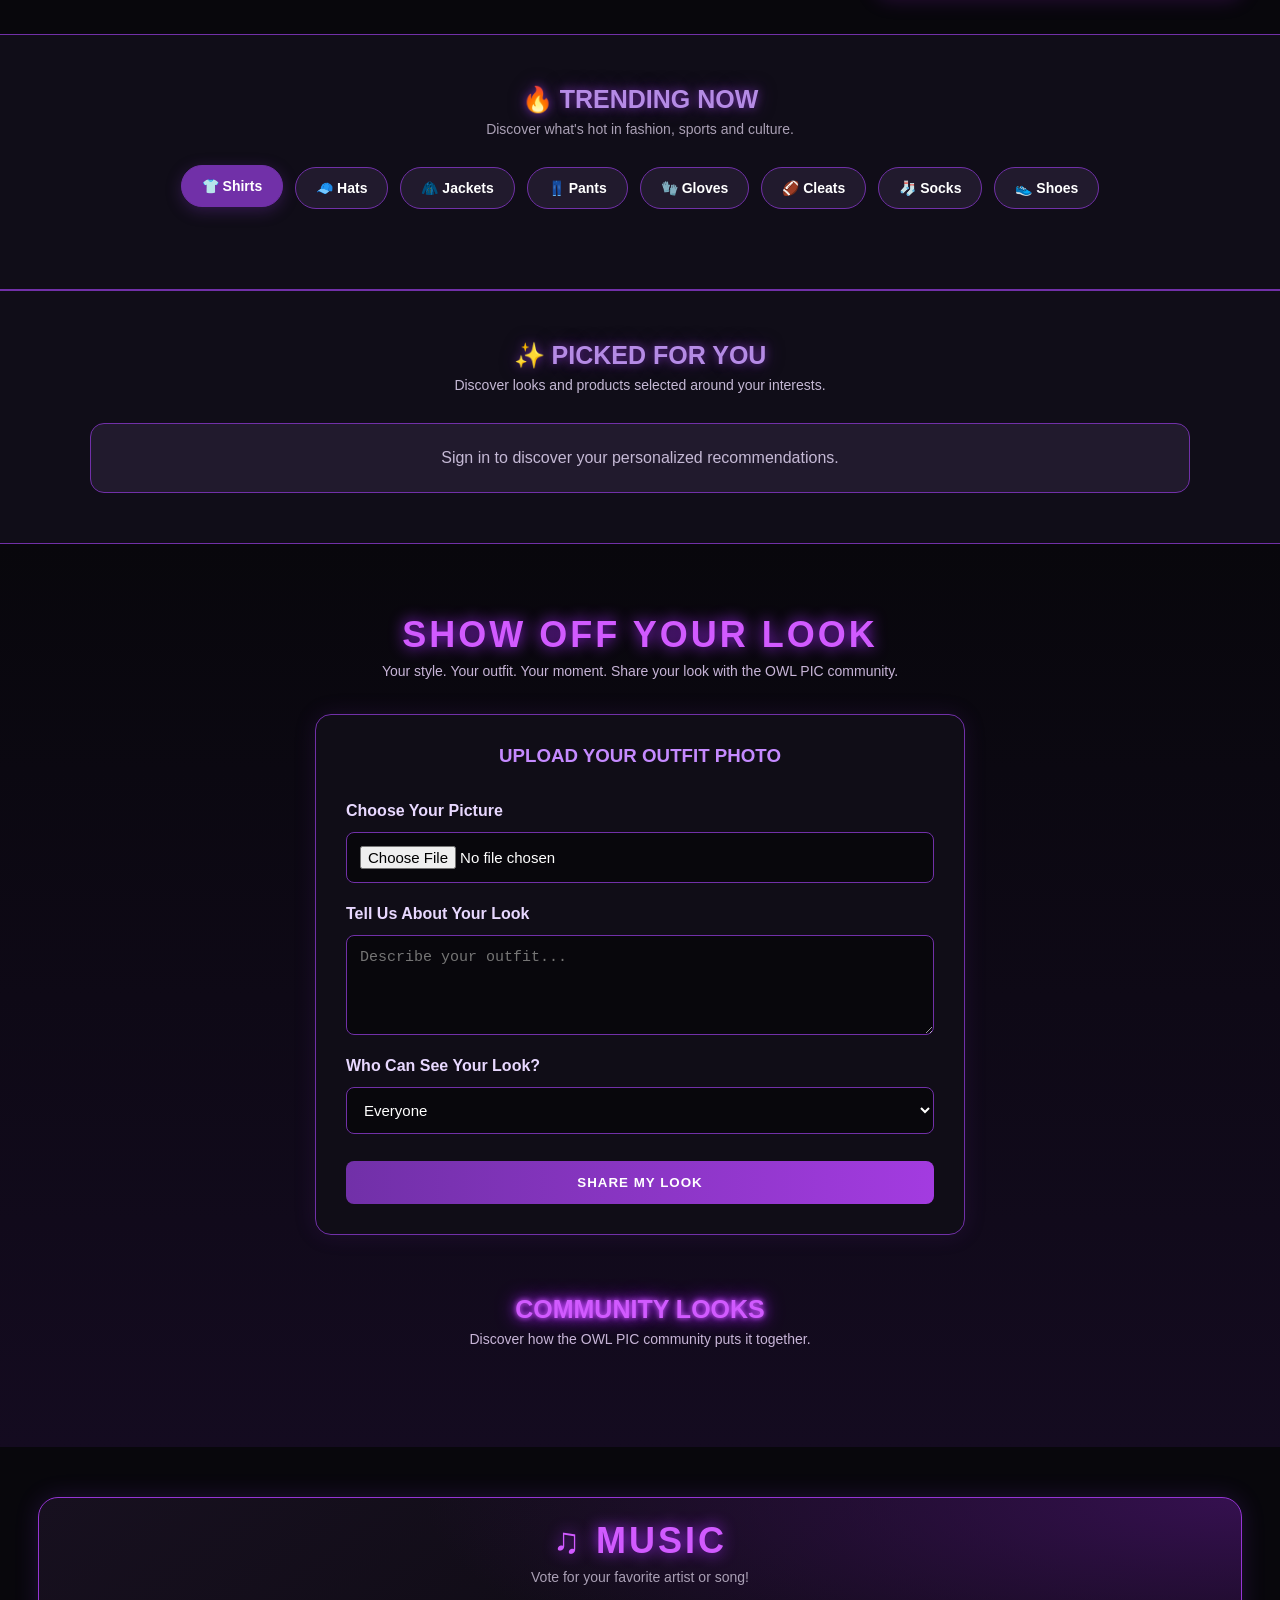
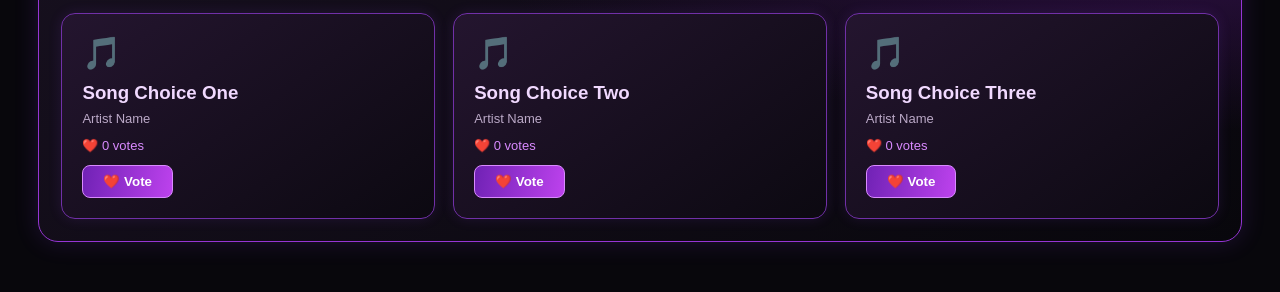
==== commit b124ffb9: "Change heading from 'YOUR WINNING LOOK' to 'YOUR COMPLETE LOOK'" ====
--- a/index.html
+++ b/index.html
@@ -116,7 +116,7 @@
     <span class="outfit-trophy">🏆</span>
 
     <div>
-        <h2>YOUR WINNING LOOK</h2>
+       <h2>YOUR COMPLETE LOOK</h2>
         <p>Powered by <span>YOUR votes</span></p>
     </div>
 
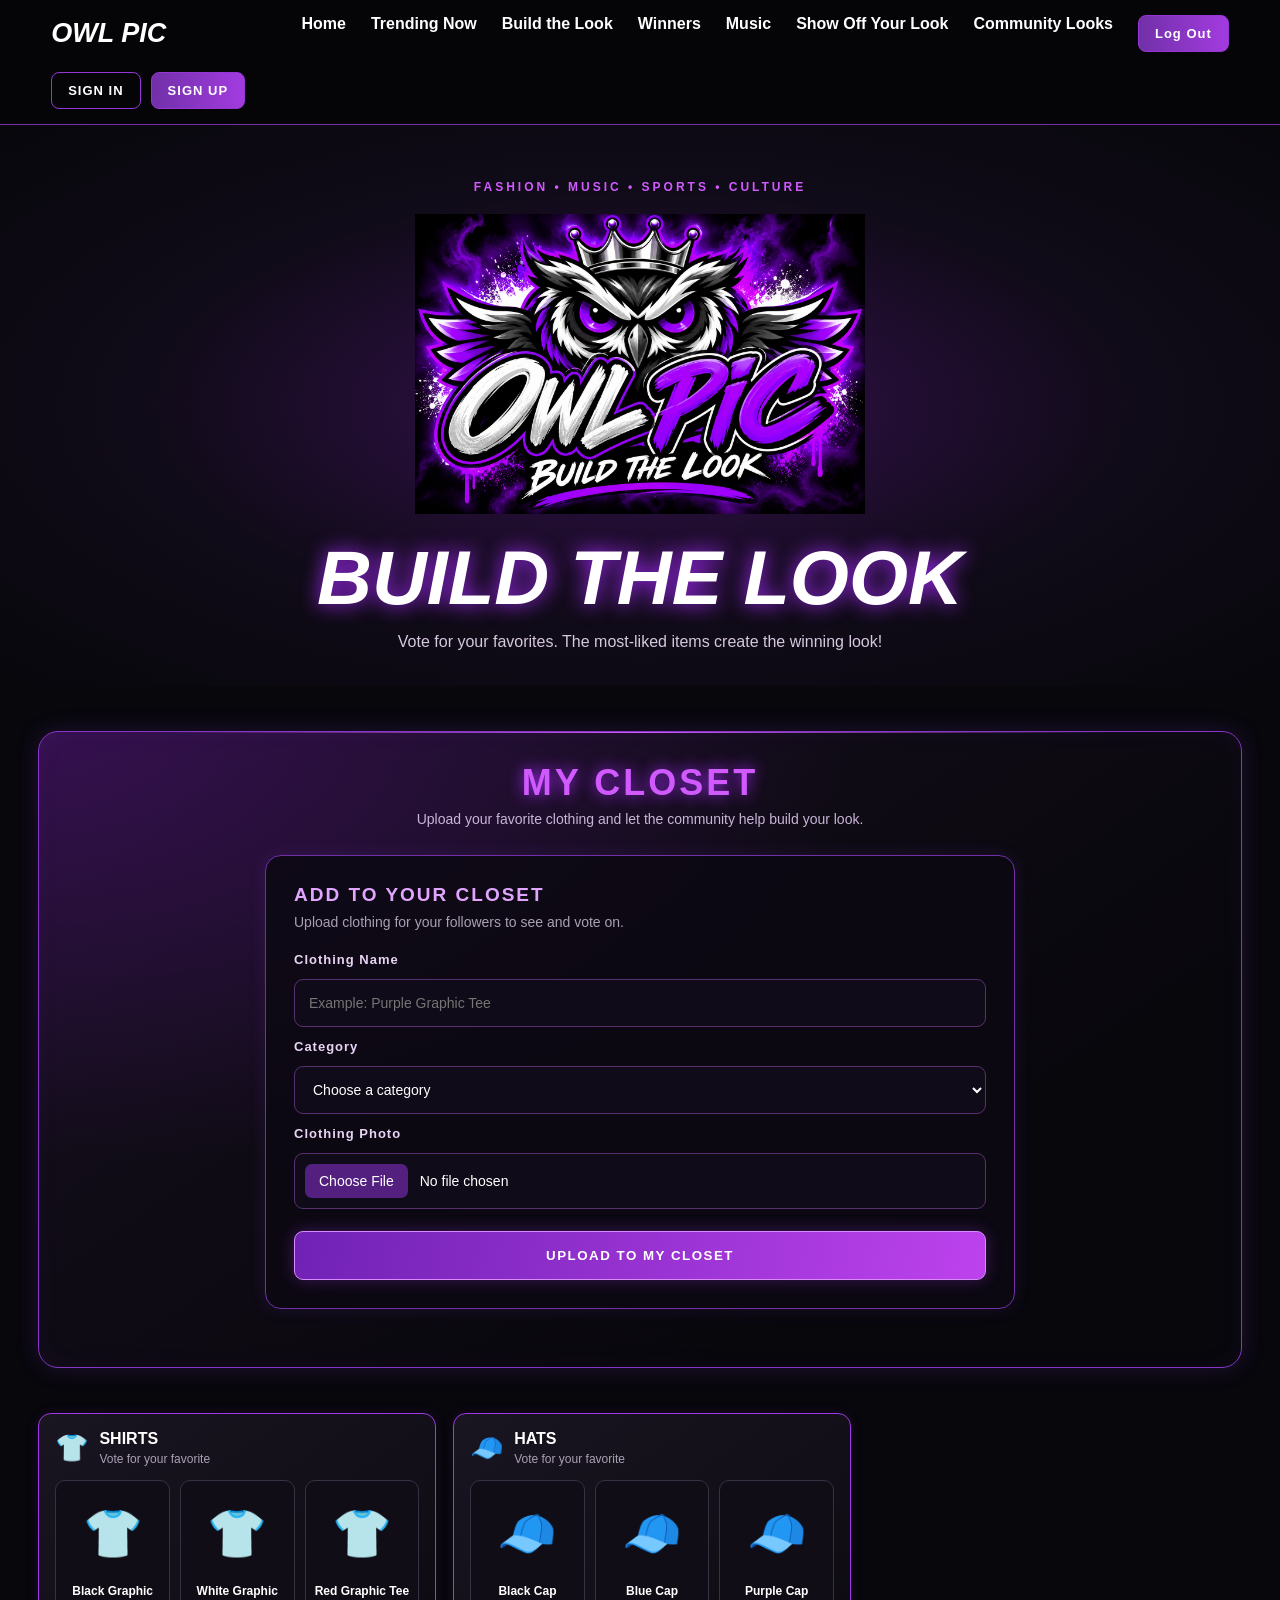
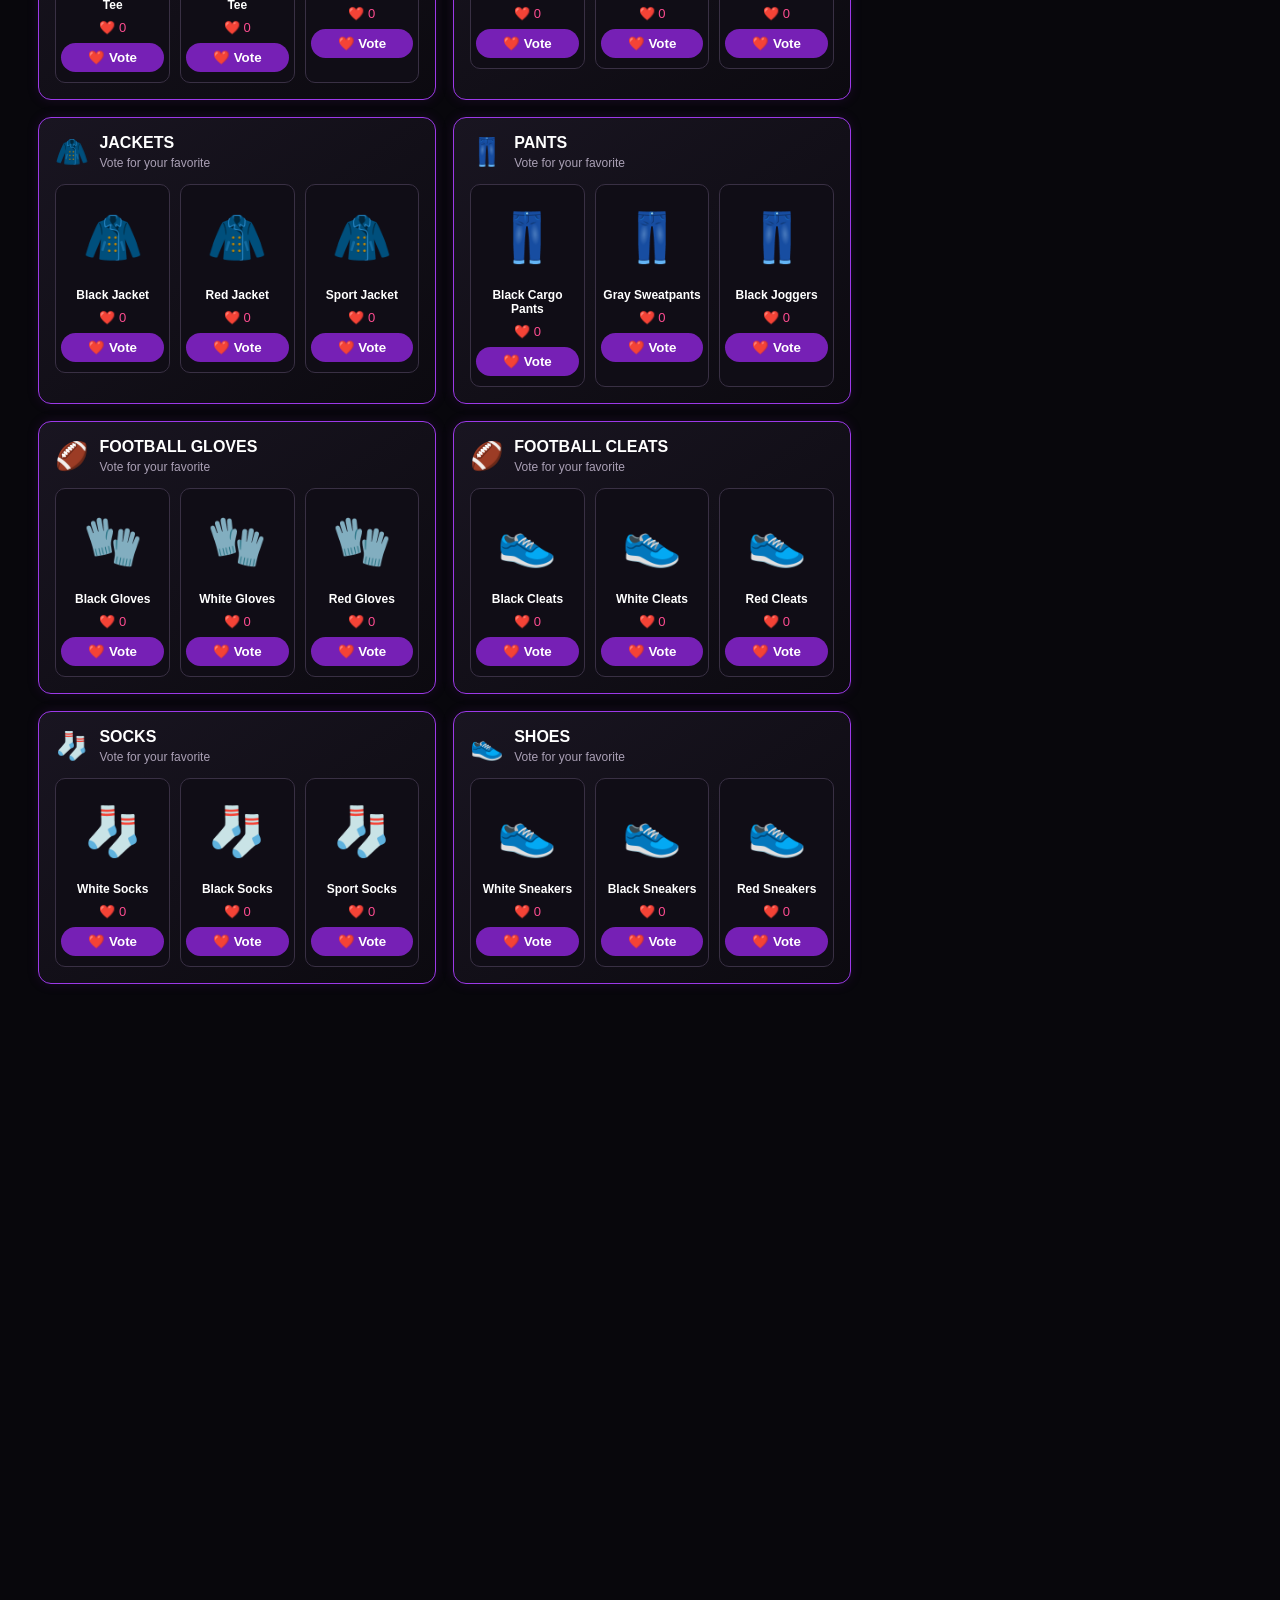
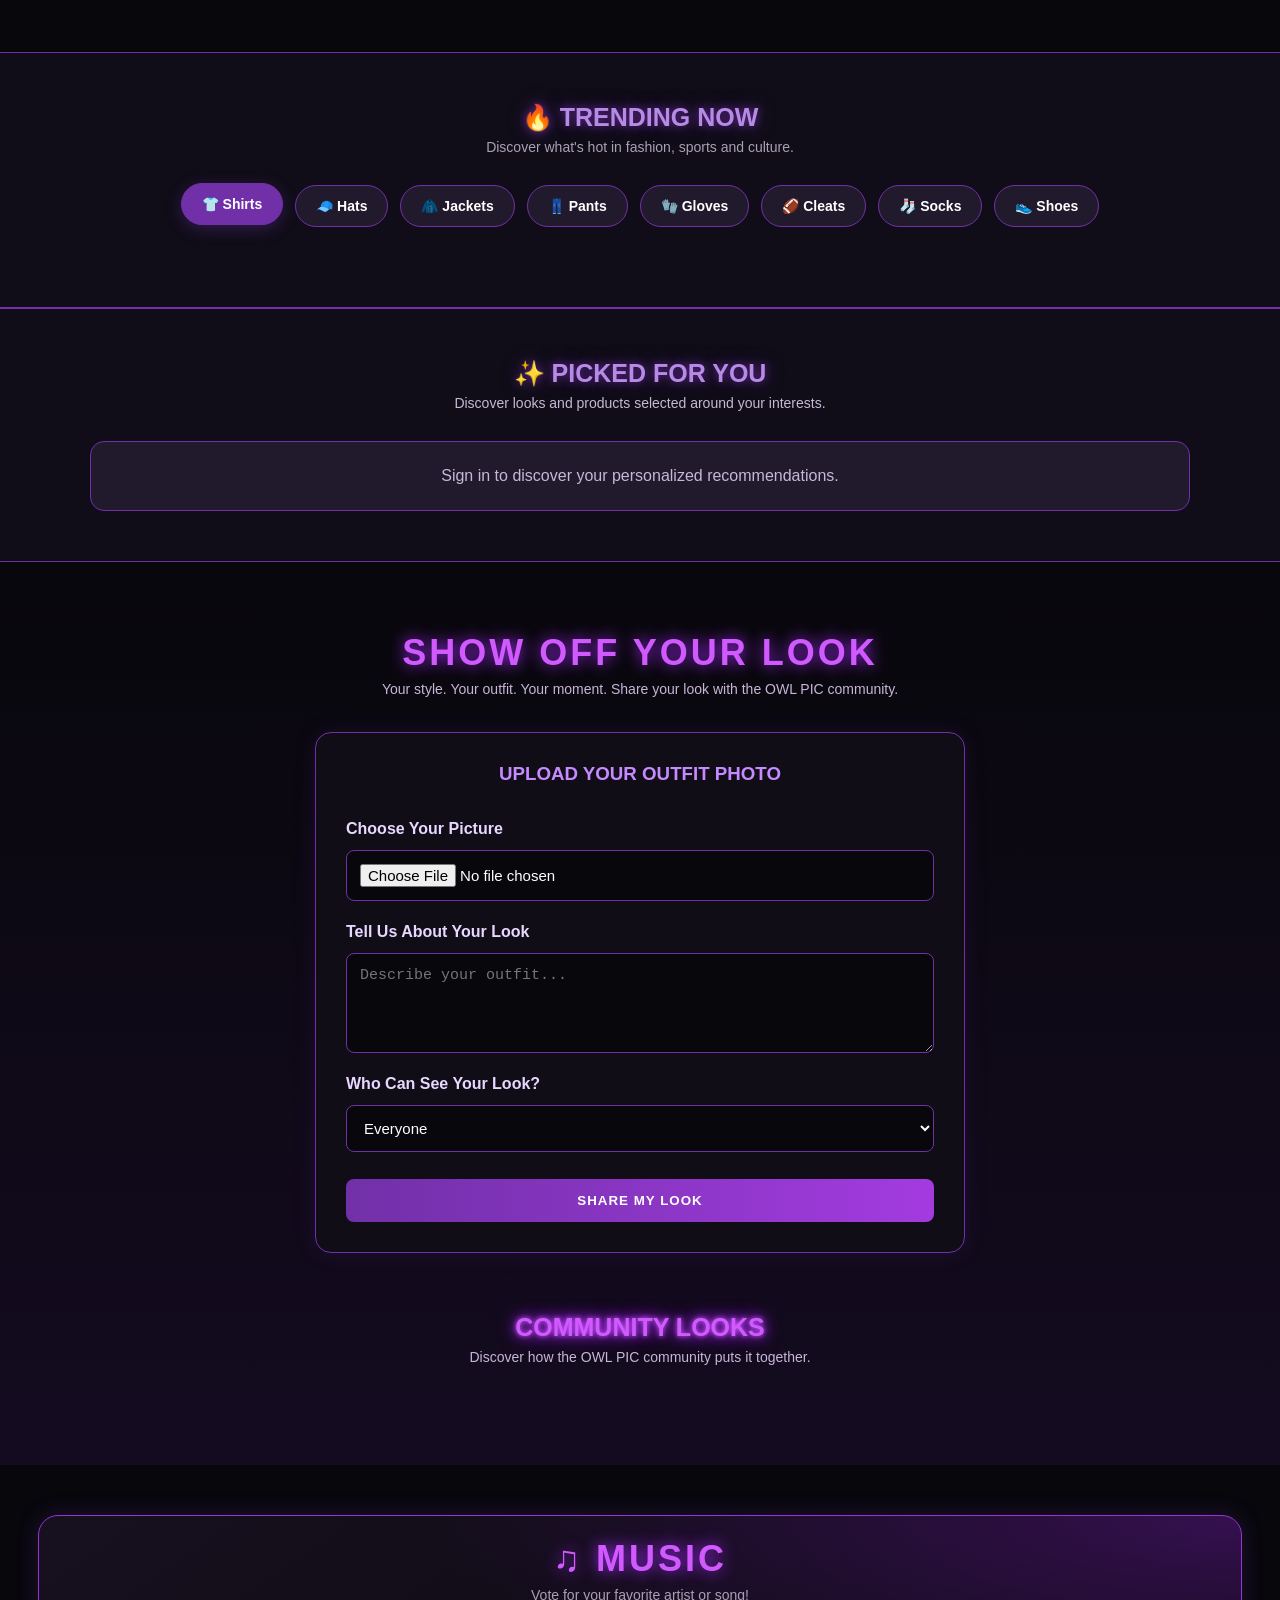
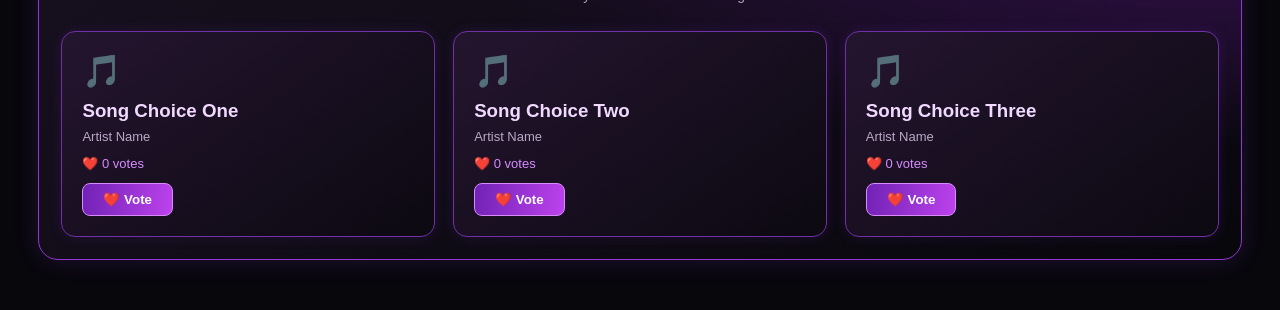
==== commit bbdffe34: "Refactor outfit preview and mannequin display layout" ====
--- a/index.html
+++ b/index.html
@@ -110,25 +110,48 @@
             <!-- JavaScript adds winning items here -->
         </div>
 
-        <div class="outfit-preview">
-           <div class="winning-look-heading">
-   <div class="outfit-preview-heading">
-    <span class="outfit-trophy">🏆</span>
-
-    <div>
-       <h2>YOUR COMPLETE LOOK</h2>
-        <p>Powered by <span>YOUR votes</span></p>
-    </div>
-
-    <span class="outfit-crown">♛</span>
+        
+<div class="outfit-preview">
+
+    <div class="outfit-preview-heading">
+        <span class="outfit-trophy">🏆</span>
+
+        <div>
+            <h2>YOUR COMPLETE LOOK</h2>
+            <p>Powered by <span>YOUR votes</span></p>
+        </div>
+
+        <span class="outfit-crown">♛</span>
+    </div>
+
+    <div class="complete-look-layout">
+
+        <!-- MANNEQUIN DISPLAY -->
+        <div class="mannequin-area">
+            <div class="mannequin">
+                <div class="mannequin-head"></div>
+                <div class="mannequin-neck"></div>
+                <div class="mannequin-body"></div>
+                <div class="mannequin-arm mannequin-arm-left"></div>
+                <div class="mannequin-arm mannequin-arm-right"></div>
+                <div class="mannequin-leg mannequin-leg-left"></div>
+                <div class="mannequin-leg mannequin-leg-right"></div>
+            </div>
+            <p class="mannequin-label">THE COMMUNITY LOOK</p>
+        </div>
+
+        <!-- COMMUNITY WINNING ITEMS -->
+        <div id="outfit-preview-items" class="outfit-grid">
+        </div>
+
+    </div>
+
+    <div class="total-votes" id="total-votes">
+        Total votes: 0
+    </div>
+
 </div>
 
-<div id="outfit-preview-items" class="outfit-grid">
-</div>
-
-        <div class="total-votes" id="total-votes">
-            Total votes: 0
-        </div>
     </aside>
 
 </section>
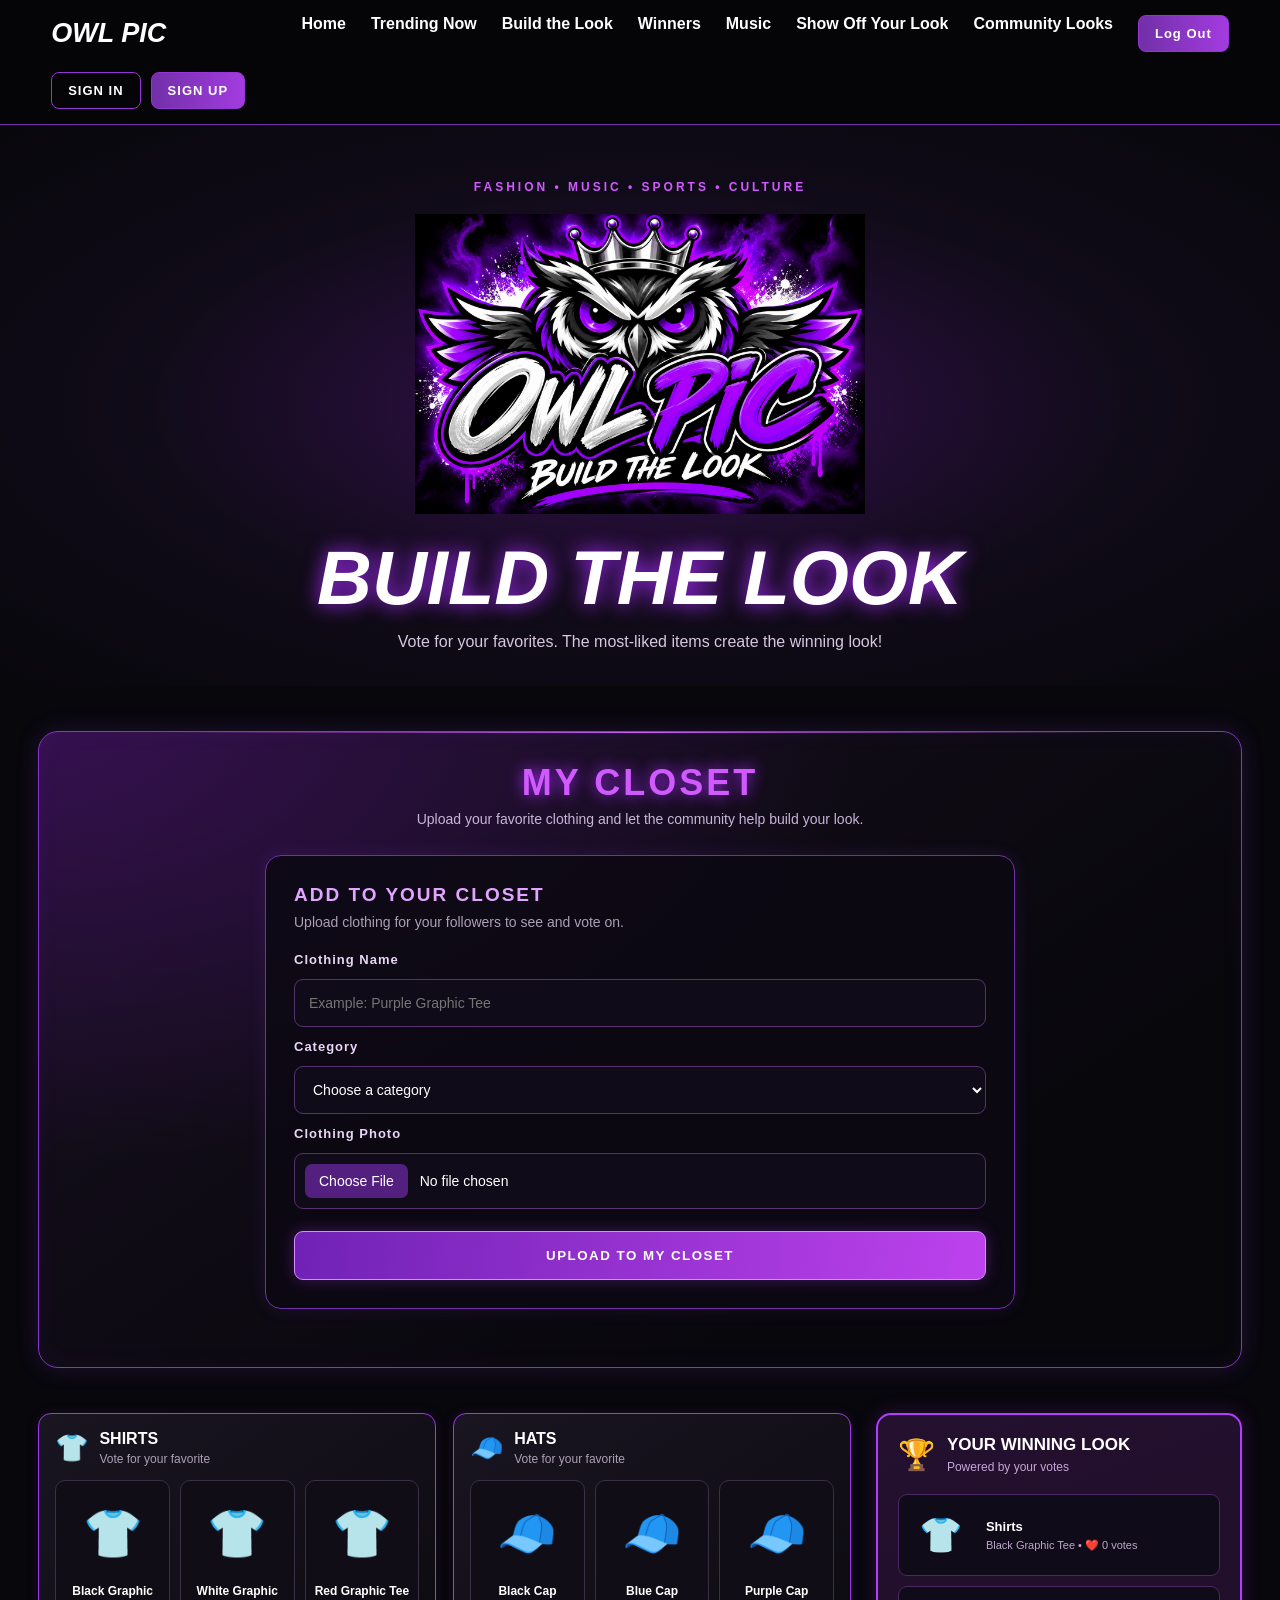
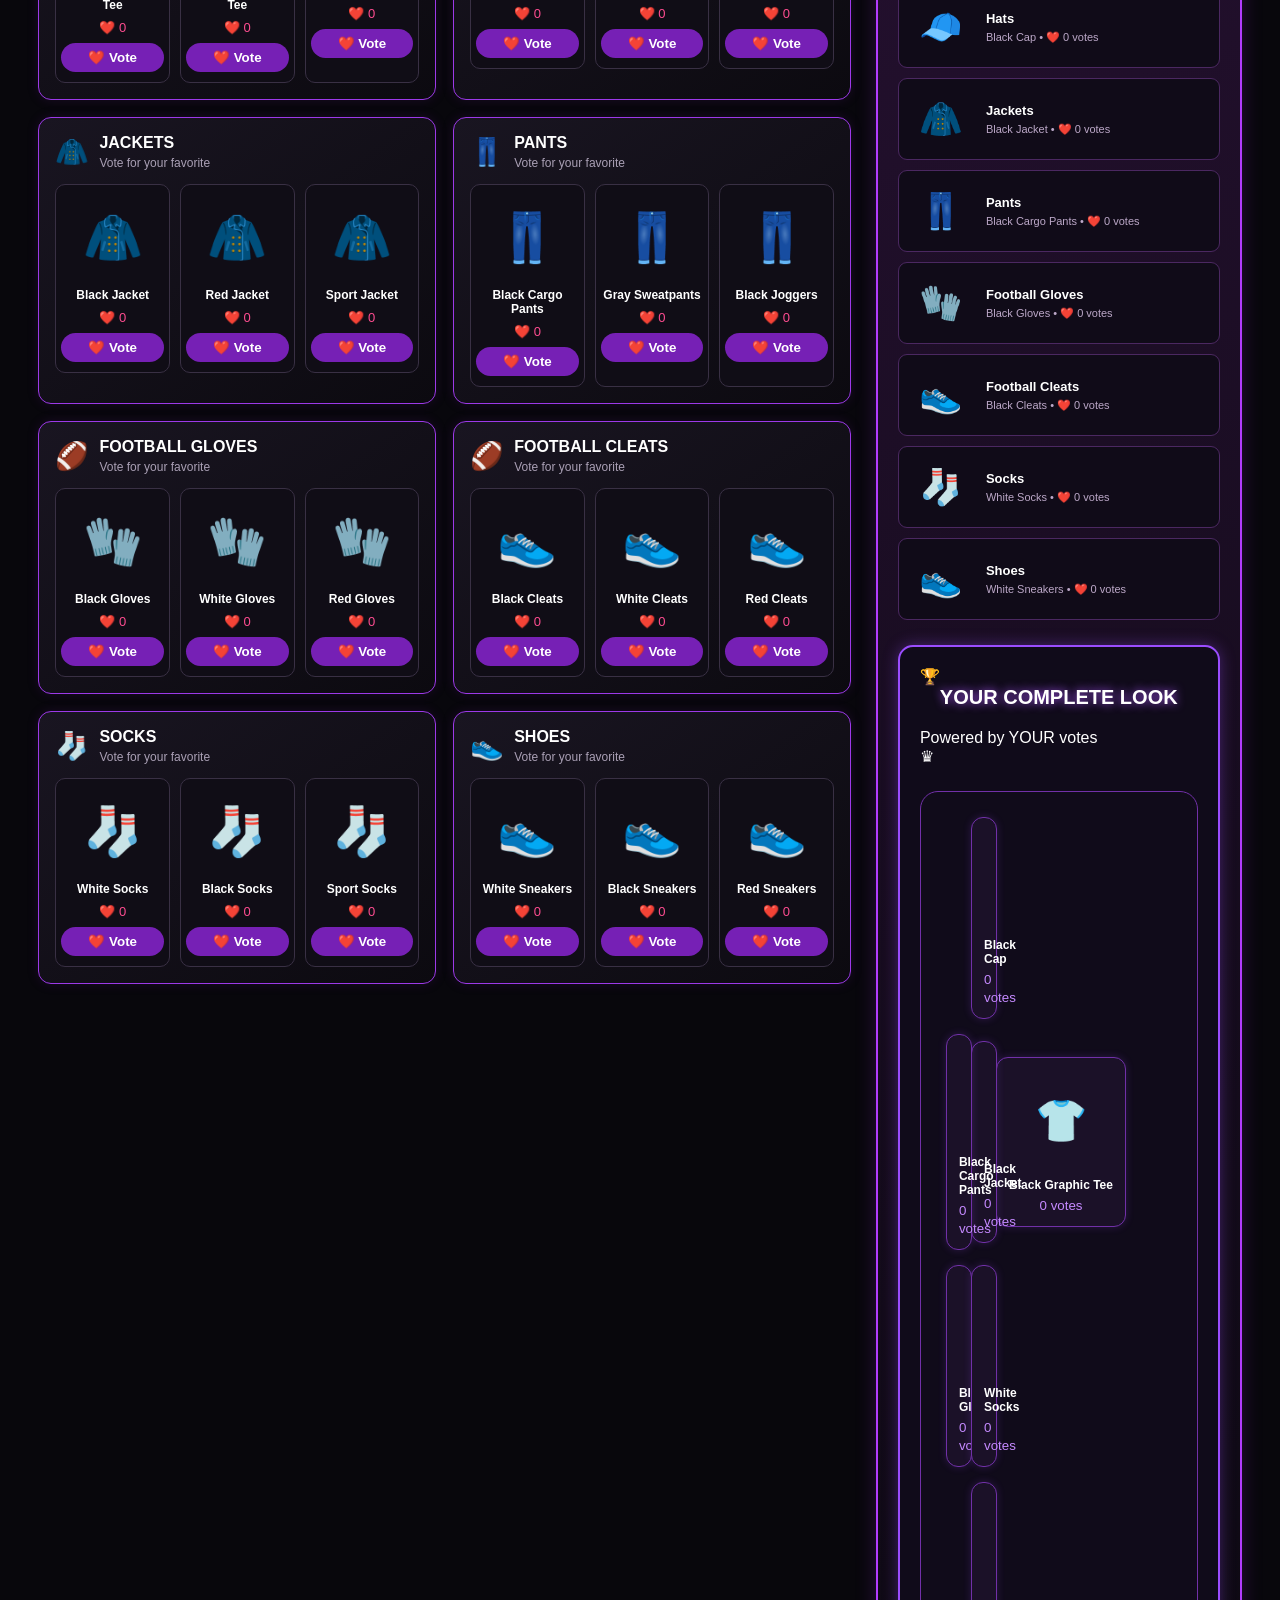
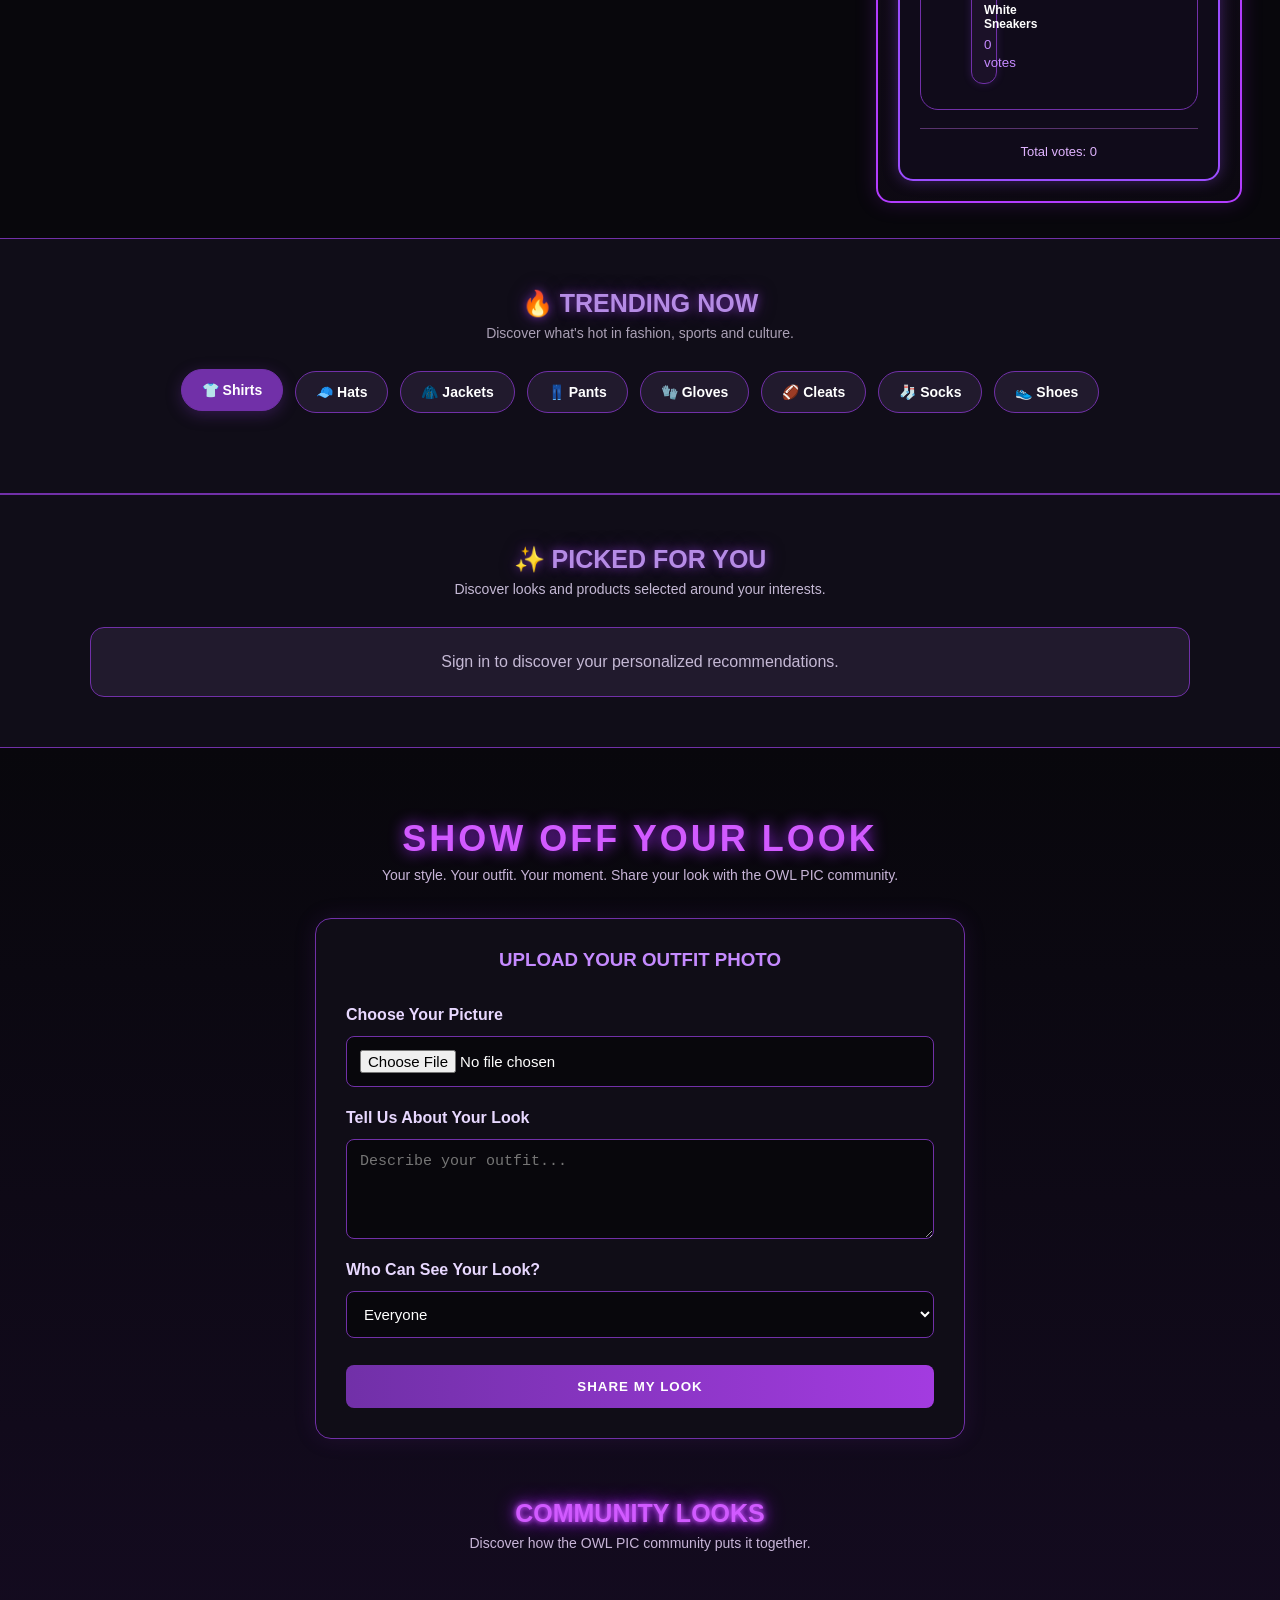
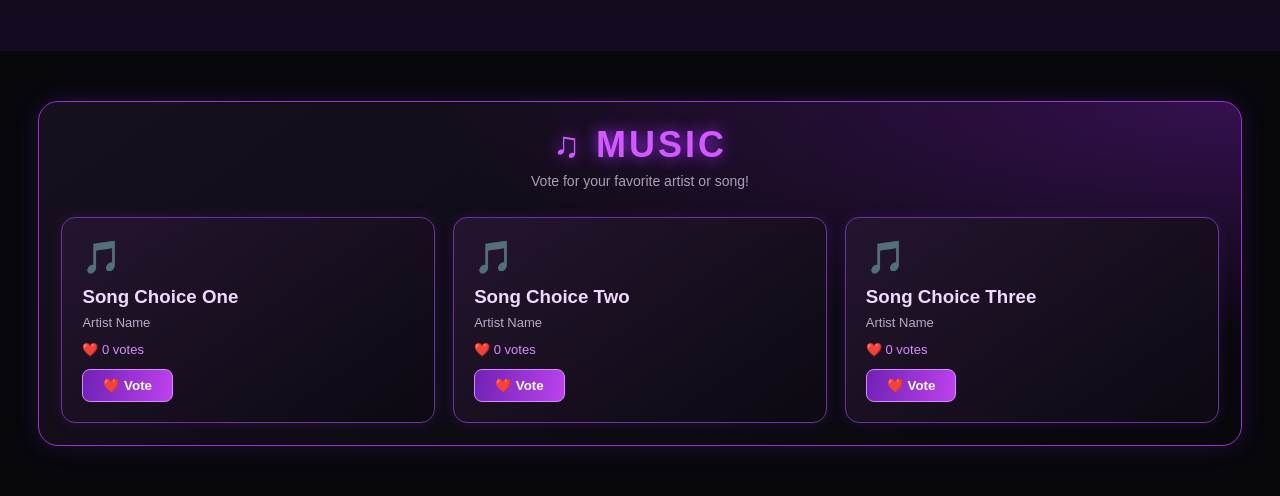
==== commit 03150e60: "Remove mannequin display from index.html Removed mannequin display section from the layout." ====
--- a/index.html
+++ b/index.html
@@ -126,19 +126,7 @@
 
     <div class="complete-look-layout">
 
-        <!-- MANNEQUIN DISPLAY -->
-        <div class="mannequin-area">
-            <div class="mannequin">
-                <div class="mannequin-head"></div>
-                <div class="mannequin-neck"></div>
-                <div class="mannequin-body"></div>
-                <div class="mannequin-arm mannequin-arm-left"></div>
-                <div class="mannequin-arm mannequin-arm-right"></div>
-                <div class="mannequin-leg mannequin-leg-left"></div>
-                <div class="mannequin-leg mannequin-leg-right"></div>
-            </div>
-            <p class="mannequin-label">THE COMMUNITY LOOK</p>
-        </div>
+       
 
         <!-- COMMUNITY WINNING ITEMS -->
         <div id="outfit-preview-items" class="outfit-grid">
--- a/styles.css
+++ b/styles.css
@@ -1159,3 +1159,156 @@
 }
 
 /* END PICKED FOR YOU STYLES */
+
+/* =====================================
+   OWL PIC - COMPLETE LOOK MANNEQUIN
+===================================== */
+
+.complete-look-layout {
+    display: grid;
+    grid-template-columns: minmax(180px, 0.8fr) minmax(220px, 1.2fr);
+    align-items: center;
+    gap: 25px;
+    margin-top: 25px;
+    padding: 25px;
+    background: #100b1a;
+    border: 1px solid #7130a8;
+    border-radius: 18px;
+}
+
+.mannequin-area {
+    display: flex;
+    flex-direction: column;
+    align-items: center;
+    justify-content: center;
+    min-height: 380px;
+}
+
+.mannequin {
+    position: relative;
+    width: 180px;
+    height: 340px;
+}
+
+.mannequin-head {
+    position: absolute;
+    top: 5px;
+    left: 65px;
+    width: 50px;
+    height: 60px;
+    background: linear-gradient(145deg, #d8c4ae, #927b6b);
+    border-radius: 50%;
+}
+
+.mannequin-neck {
+    position: absolute;
+    top: 60px;
+    left: 80px;
+    width: 20px;
+    height: 28px;
+    background: #b99f89;
+}
+
+.mannequin-body {
+    position: absolute;
+    top: 82px;
+    left: 43px;
+    width: 94px;
+    height: 125px;
+    background: linear-gradient(145deg, #7130a8, #24102f);
+    border: 2px solid #a45bd7;
+    border-radius: 25px 25px 12px 12px;
+}
+
+.mannequin-arm {
+    position: absolute;
+    top: 92px;
+    width: 25px;
+    height: 125px;
+    background: linear-gradient(90deg, #c6ad98, #8d7665);
+    border-radius: 18px;
+}
+
+.mannequin-arm-left {
+    left: 20px;
+    transform: rotate(9deg);
+}
+
+.mannequin-arm-right {
+    right: 20px;
+    transform: rotate(-9deg);
+}
+
+.mannequin-leg {
+    position: absolute;
+    top: 198px;
+    width: 38px;
+    height: 130px;
+    background: linear-gradient(90deg, #30243b, #17111f);
+    border: 1px solid #7130a8;
+    border-radius: 10px 10px 8px 8px;
+}
+
+.mannequin-leg-left {
+    left: 49px;
+}
+
+.mannequin-leg-right {
+    right: 49px;
+}
+
+.mannequin-label {
+    margin-top: 10px;
+    color: #c58aff;
+    font-size: 12px;
+    font-weight: bold;
+    letter-spacing: 2px;
+    text-align: center;
+}
+
+#outfit-preview-items {
+    display: grid;
+    grid-template-columns: repeat(2, minmax(0, 1fr));
+    gap: 15px;
+    align-content: center;
+}
+
+#outfit-preview-items .outfit-item {
+    padding: 12px;
+    text-align: center;
+    background: #1b1128;
+    border: 1px solid #7130a8;
+    border-radius: 12px;
+}
+
+#outfit-preview-items .outfit-product-image img {
+    max-width: 100%;
+    max-height: 100px;
+    object-fit: contain;
+}
+
+#outfit-preview-items .outfit-item p {
+    color: white;
+    font-weight: bold;
+    margin: 8px 0 4px;
+}
+
+#outfit-preview-items .outfit-item small {
+    color: #c58aff;
+}
+
+/* MOBILE LAYOUT */
+@media (max-width: 650px) {
+    .complete-look-layout {
+        grid-template-columns: 1fr;
+    }
+
+    .mannequin-area {
+        min-height: 350px;
+    }
+
+    #outfit-preview-items {
+        grid-template-columns: repeat(2, minmax(0, 1fr));
+    }
+}
+
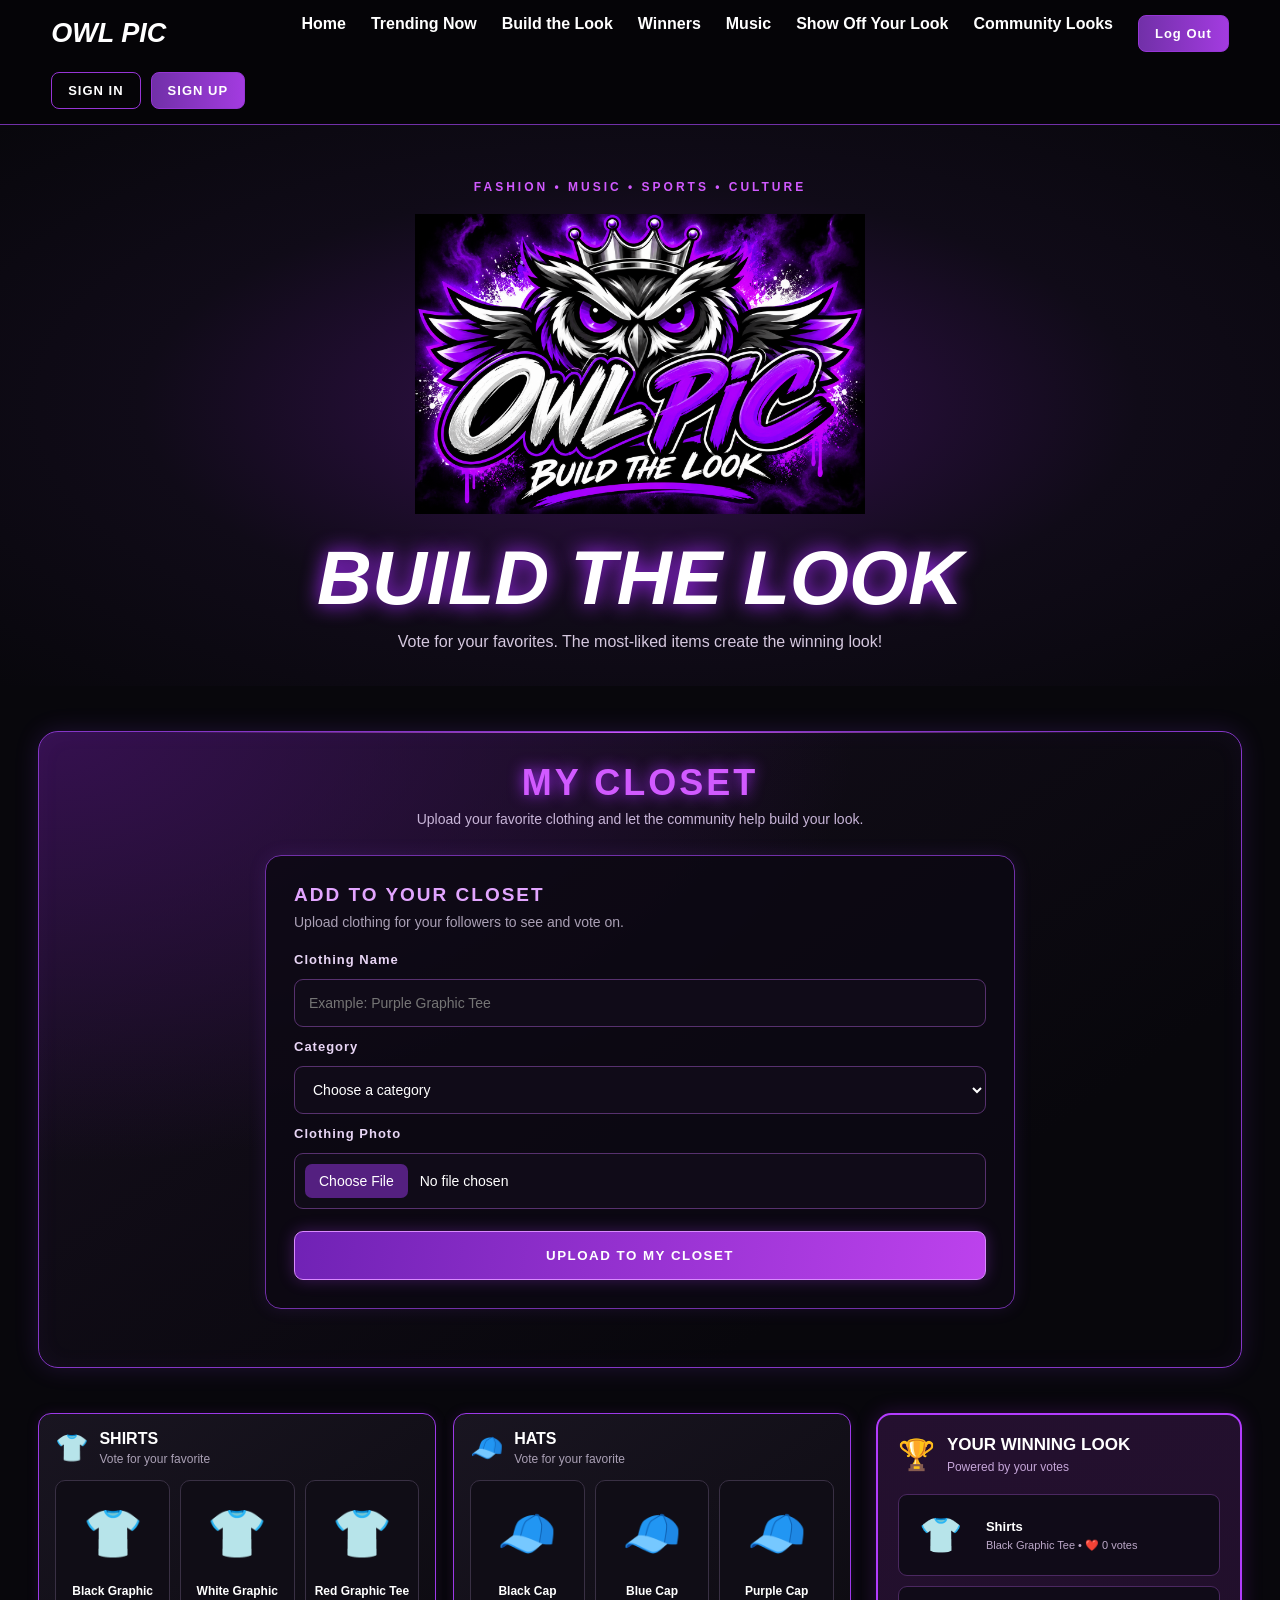
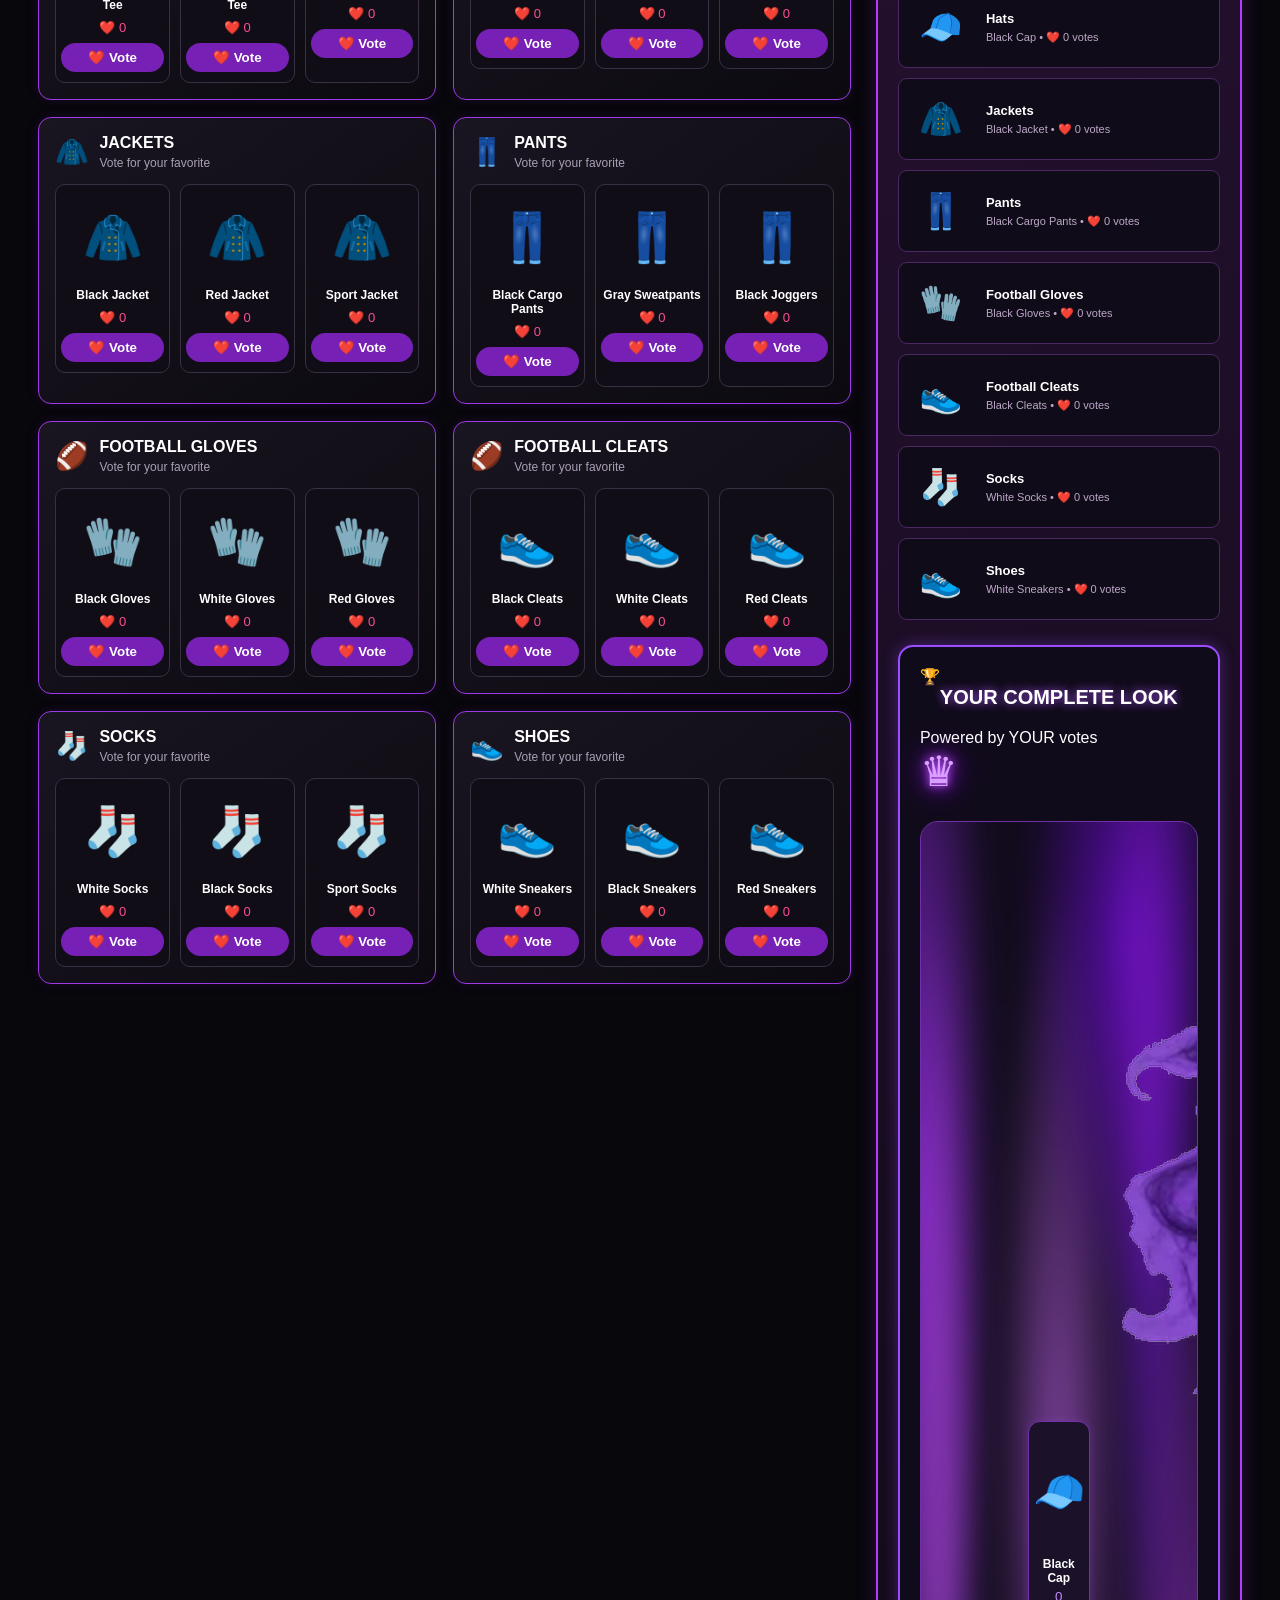
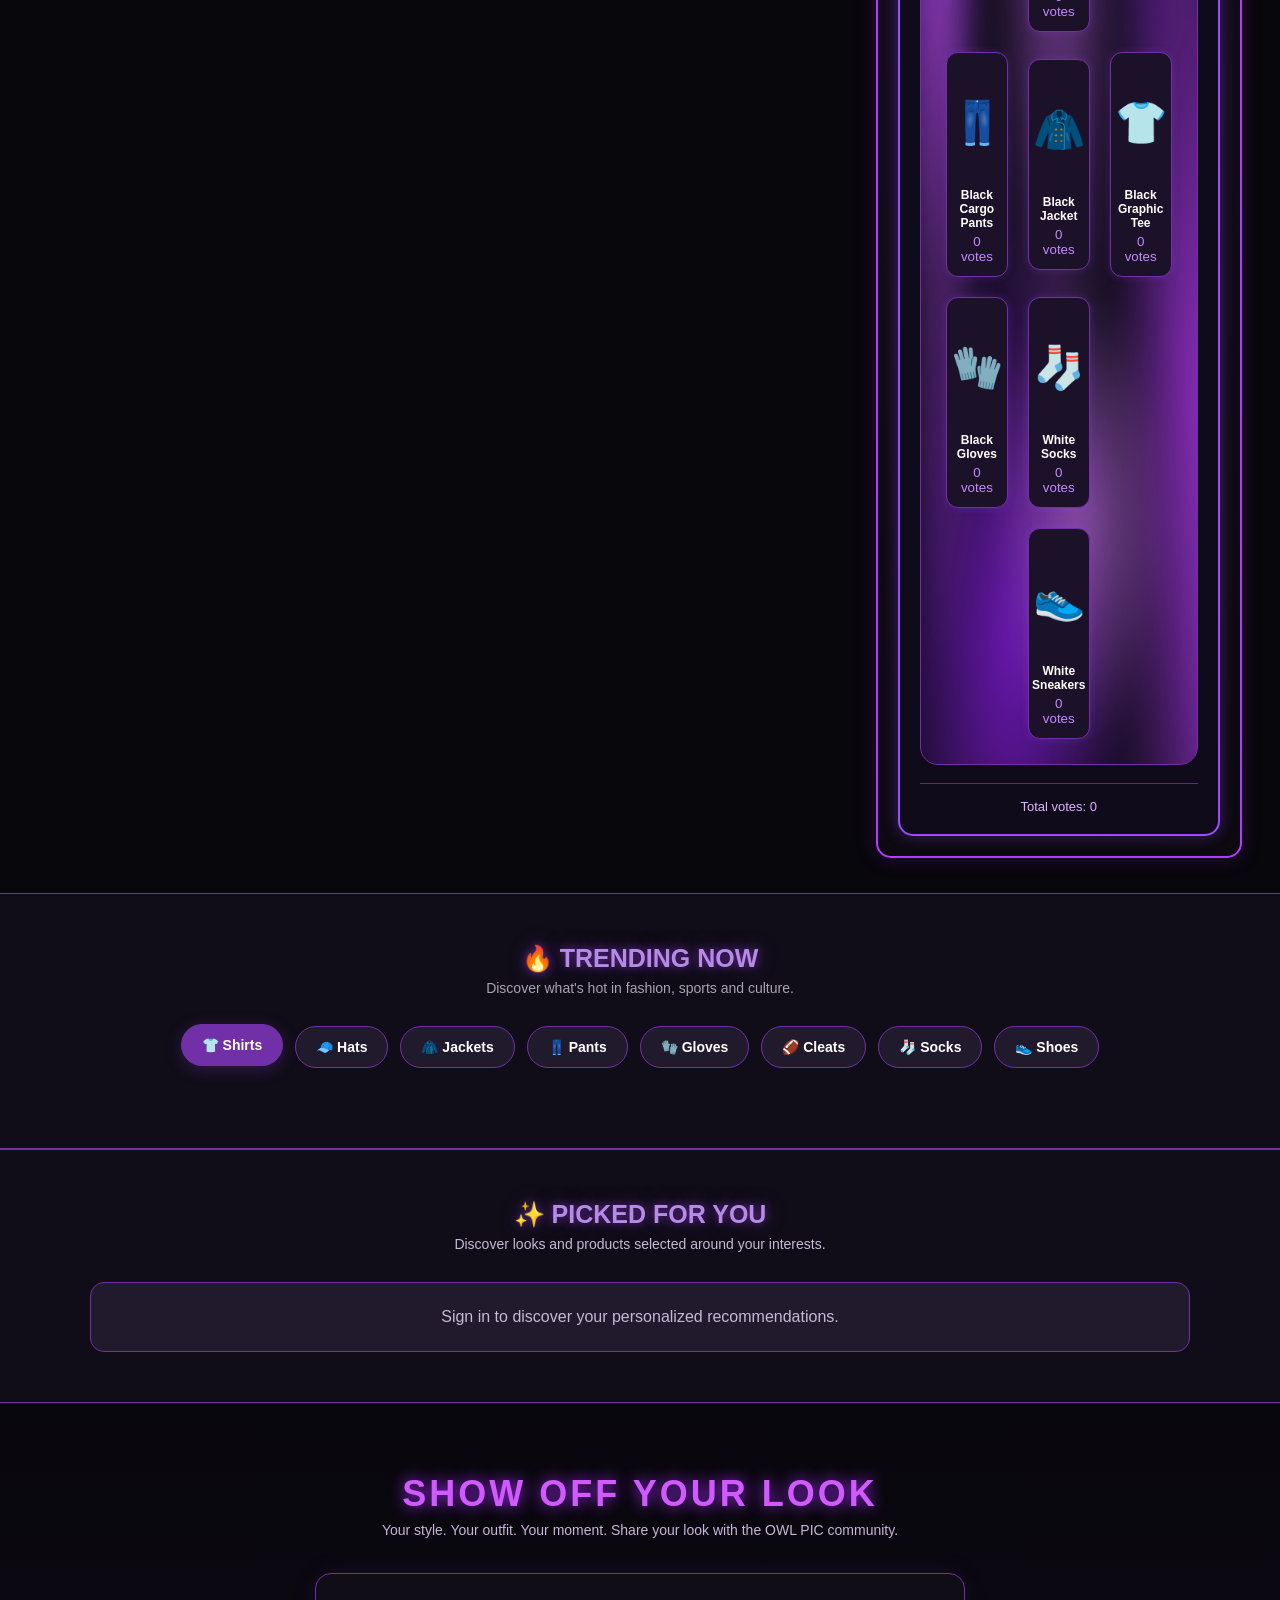
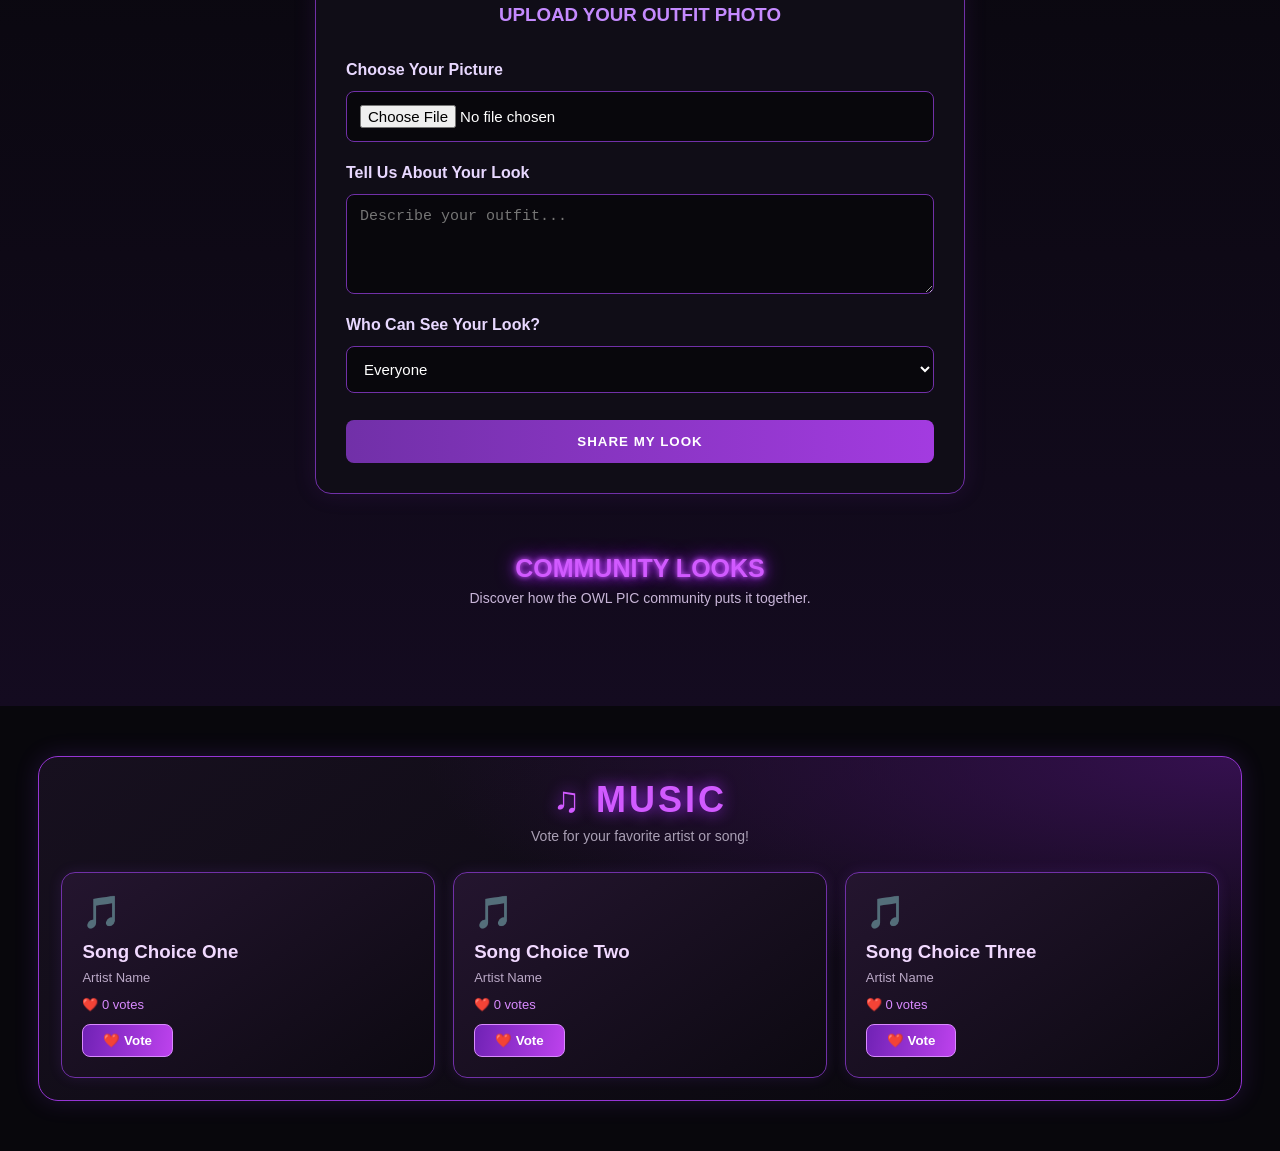
==== commit f6dafa3d: "Add smoke video to complete look layout Added a video element for background smoke effect." ====
--- a/index.html
+++ b/index.html
@@ -124,8 +124,11 @@
         <span class="outfit-crown">♛</span>
     </div>
 
-    <div class="complete-look-layout">
-
+<div class="complete-look-layout ghost-mannequin-look">
+
+    <video class="smoke-video" autoplay muted loop playsinline aria-hidden="true">
+        <source src="images/owlpic-curly-purple-smoke.webm" type="video/webm">
+    </video>
        
 
         <!-- COMMUNITY WINNING ITEMS -->
--- a/styles.css
+++ b/styles.css
@@ -1209,6 +1209,45 @@
     background: #b99f89;
 }
 
+/* OWL PIC - CLOTHING DISPLAY WITHOUT A PERSON */
+
+.ghost-mannequin-look {
+    display: block;
+}
+
+.ghost-mannequin-look #outfit-preview-items {
+    display: grid;
+    grid-template-columns: repeat(3, minmax(0, 1fr));
+    gap: 20px;
+}
+
+.ghost-mannequin-look #outfit-preview-items .outfit-item {
+    min-height: 180px;
+    display: flex;
+    flex-direction: column;
+    align-items: center;
+    justify-content: center;
+}
+
+.ghost-mannequin-look .outfit-product-image {
+    min-height: 115px;
+    display: flex;
+    align-items: center;
+    justify-content: center;
+}
+
+.ghost-mannequin-look .outfit-product-image img {
+    max-height: 140px;
+    width: 100%;
+    object-fit: contain;
+}
+
+@media (max-width: 650px) {
+    .ghost-mannequin-look #outfit-preview-items {
+        grid-template-columns: repeat(2, minmax(0, 1fr));
+    }
+}
+
 .mannequin-body {
     position: absolute;
     top: 82px;
@@ -1312,3 +1351,255 @@
     }
 }
 
+/* =================================
+   OWL PIC - MOBILE RESPONSIVENESS
+   ================================= */
+
+@media screen and (max-width: 768px) {
+
+    /* Prevent the page from stretching sideways */
+    html,
+    body {
+        width: 100%;
+        max-width: 100%;
+        overflow-x: hidden;
+    }
+
+    /* Make main sections fit the phone screen */
+    .container,
+    main,
+    section {
+        max-width: 100%;
+        box-sizing: border-box;
+    }
+
+    /* Keep content inside its section */
+    *,
+    *::before,
+    *::after {
+        box-sizing: border-box;
+    }
+
+    /* Make images fit smaller screens */
+    img {
+        max-width: 100%;
+        height: auto;
+    }
+
+    /* Make the Complete Look fit the phone */
+    .complete-look-layout {
+        width: 100%;
+        max-width: 100%;
+        grid-template-columns: 1fr;
+        gap: 20px;
+    }
+
+    #outfit-preview-items {
+        width: 100%;
+        max-width: 100%;
+    }
+
+    /* Make product cards fit the screen */
+    .outfit-grid {
+        grid-template-columns: repeat(2, minmax(0, 1fr));
+        gap: 12px;
+    }
+
+    .outfit-item {
+        min-width: 0;
+        max-width: 100%;
+    }
+
+    .outfit-product-image img {
+        max-width: 100%;
+        object-fit: contain;
+    }
+
+    /* Make buttons easier to use on phones */
+    button {
+        max-width: 100%;
+    }
+
+}
+
+/* Smaller phones */
+@media screen and (max-width: 480px) {
+
+    .outfit-preview {
+        padding: 12px;
+    }
+
+    .outfit-preview-heading h2 {
+        font-size: 20px;
+    }
+
+    .outfit-grid {
+        gap: 8px;
+    }
+
+}
+
+/* =====================================
+   OWL PIC - PURPLE SMOKE & GLOWING CROWN
+   VISUAL EFFECTS ONLY
+===================================== */
+
+
+
+/* =====================================
+   OWL PIC - REALISTIC MOVING PURPLE SMOKE
+===================================== */
+
+.complete-look-layout {
+    position: relative;
+    isolation: isolate;
+    overflow: hidden;
+}
+
+/* MAIN PURPLE SMOKE CLOUDS */
+
+.complete-look-layout::before {
+    content: "";
+    position: absolute;
+    inset: -35%;
+    z-index: 0;
+    pointer-events: none;
+
+    background:
+        radial-gradient(ellipse 22% 35% at 20% 35%,
+            rgba(155, 35, 255, 0.85), transparent 75%),
+
+        radial-gradient(ellipse 30% 20% at 65% 25%,
+            rgba(105, 0, 220, 0.8), transparent 75%),
+
+        radial-gradient(ellipse 25% 40% at 80% 65%,
+            rgba(180, 50, 255, 0.8), transparent 75%),
+
+        radial-gradient(ellipse 35% 22% at 40% 75%,
+            rgba(125, 15, 220, 0.85), transparent 75%),
+
+        radial-gradient(ellipse 18% 30% at 50% 45%,
+            rgba(205, 100, 255, 0.65), transparent 75%);
+
+    filter: blur(16px);
+    opacity: 0.9;
+    mix-blend-mode: screen;
+
+    animation: owlSmokeDrift 30s ease-in-out infinite alternate;
+}
+
+/* SECOND LAYER - MOVING SMOKE WISPS */
+
+.complete-look-layout::after {
+    content: "";
+    position: absolute;
+    inset: -35%;
+    z-index: 0;
+    pointer-events: none;
+
+    background:
+        radial-gradient(ellipse 12% 35% at 25% 50%,
+            rgba(190, 70, 255, 0.75), transparent 75%),
+
+        radial-gradient(ellipse 15% 30% at 70% 35%,
+            rgba(130, 20, 255, 0.75), transparent 75%),
+
+        radial-gradient(ellipse 25% 12% at 55% 70%,
+            rgba(220, 130, 255, 0.65), transparent 75%),
+
+        radial-gradient(ellipse 12% 28% at 85% 80%,
+            rgba(145, 35, 255, 0.7), transparent 75%);
+
+    filter: blur(12px);
+    opacity: 0.75;
+    mix-blend-mode: screen;
+
+    animation: owlSmokeWisps 24s ease-in-out infinite alternate;
+}
+
+/* SLOW CLOUD MOVEMENT */
+
+@keyframes owlSmokeDrift {
+    0% {
+        transform: translate(-5%, 4%) rotate(-5deg) scale(1);
+    }
+
+    50% {
+        transform: translate(4%, -5%) rotate(5deg) scale(1.12);
+    }
+
+    100% {
+        transform: translate(-2%, 6%) rotate(-3deg) scale(1.08);
+    }
+}
+
+/* SLOW WISP MOVEMENT */
+
+@keyframes owlSmokeWisps {
+    0% {
+        transform: translate(5%, -4%) rotate(8deg) scale(1);
+    }
+
+    50% {
+        transform: translate(-5%, 5%) rotate(-8deg) scale(1.15);
+    }
+
+    100% {
+        transform: translate(4%, -3%) rotate(5deg) scale(1.1);
+    }
+}
+
+/* KEEP CLOTHING AND CROWN ABOVE SMOKE */
+
+.complete-look-layout > * {
+    position: relative;
+    z-index: 1;
+}
+
+/* MOBILE SMOKE */
+
+@media screen and (max-width: 600px) {
+    .complete-look-layout::before {
+        filter: blur(13px);
+    }
+
+    .complete-look-layout::after {
+        filter: blur(10px);
+    }
+}
+
+
+/* GLOWING PURPLE CROWN */
+.outfit-crown {
+    color: #d9a0ff;
+    font-size: 42px;
+    text-shadow:
+        0 0 8px #c15aff,
+        0 0 18px #a020f0,
+        0 0 35px #8b00ff;
+    animation: owlCrownGlow 2s ease-in-out infinite alternate;
+}
+
+/* CROWN GLOW ANIMATION */
+@keyframes owlCrownGlow {
+    from {
+        text-shadow:
+            0 0 6px #c15aff,
+            0 0 12px #a020f0;
+    }
+
+    to {
+        text-shadow:
+            0 0 12px #d9a0ff,
+            0 0 25px #a020f0,
+            0 0 40px #8b00ff;
+    }
+}
+
+/* MOBILE CROWN SIZE */
+@media screen and (max-width: 600px) {
+    .outfit-crown {
+        font-size: 32px;
+    }
+}
+
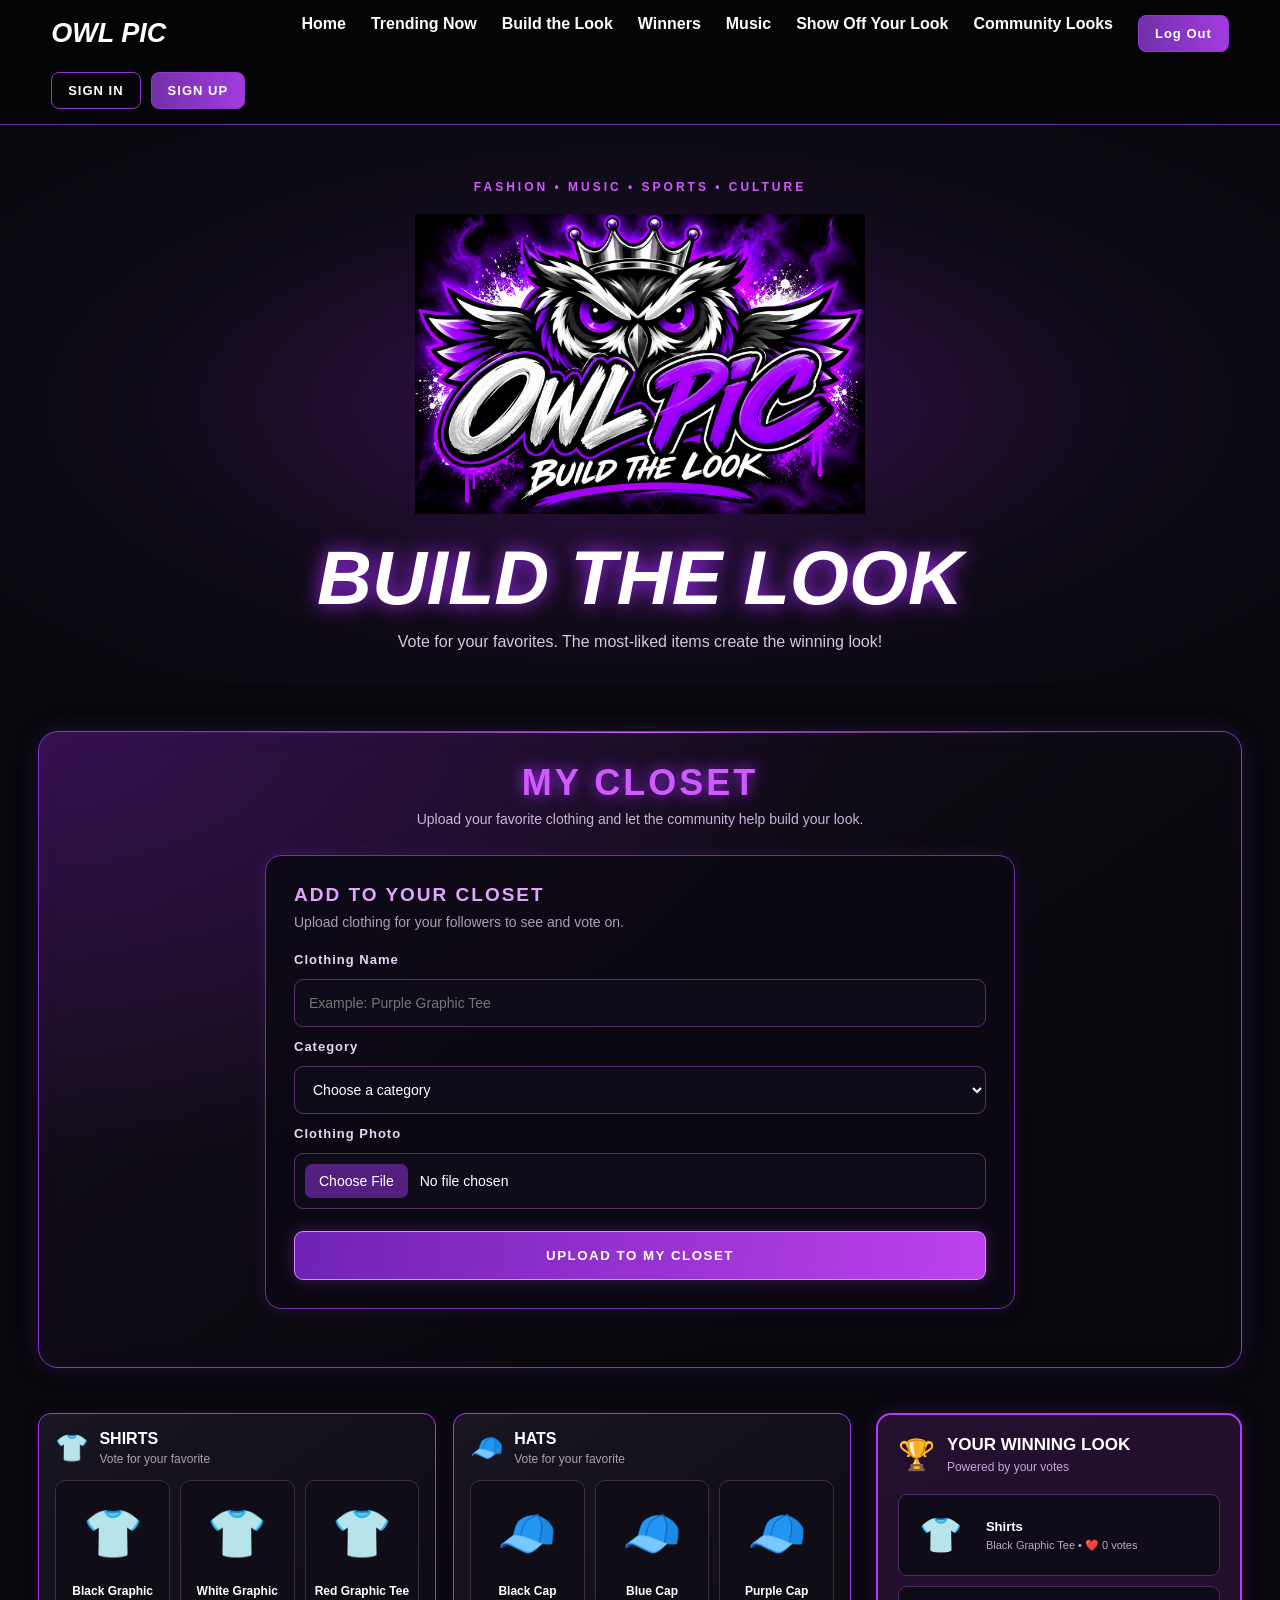
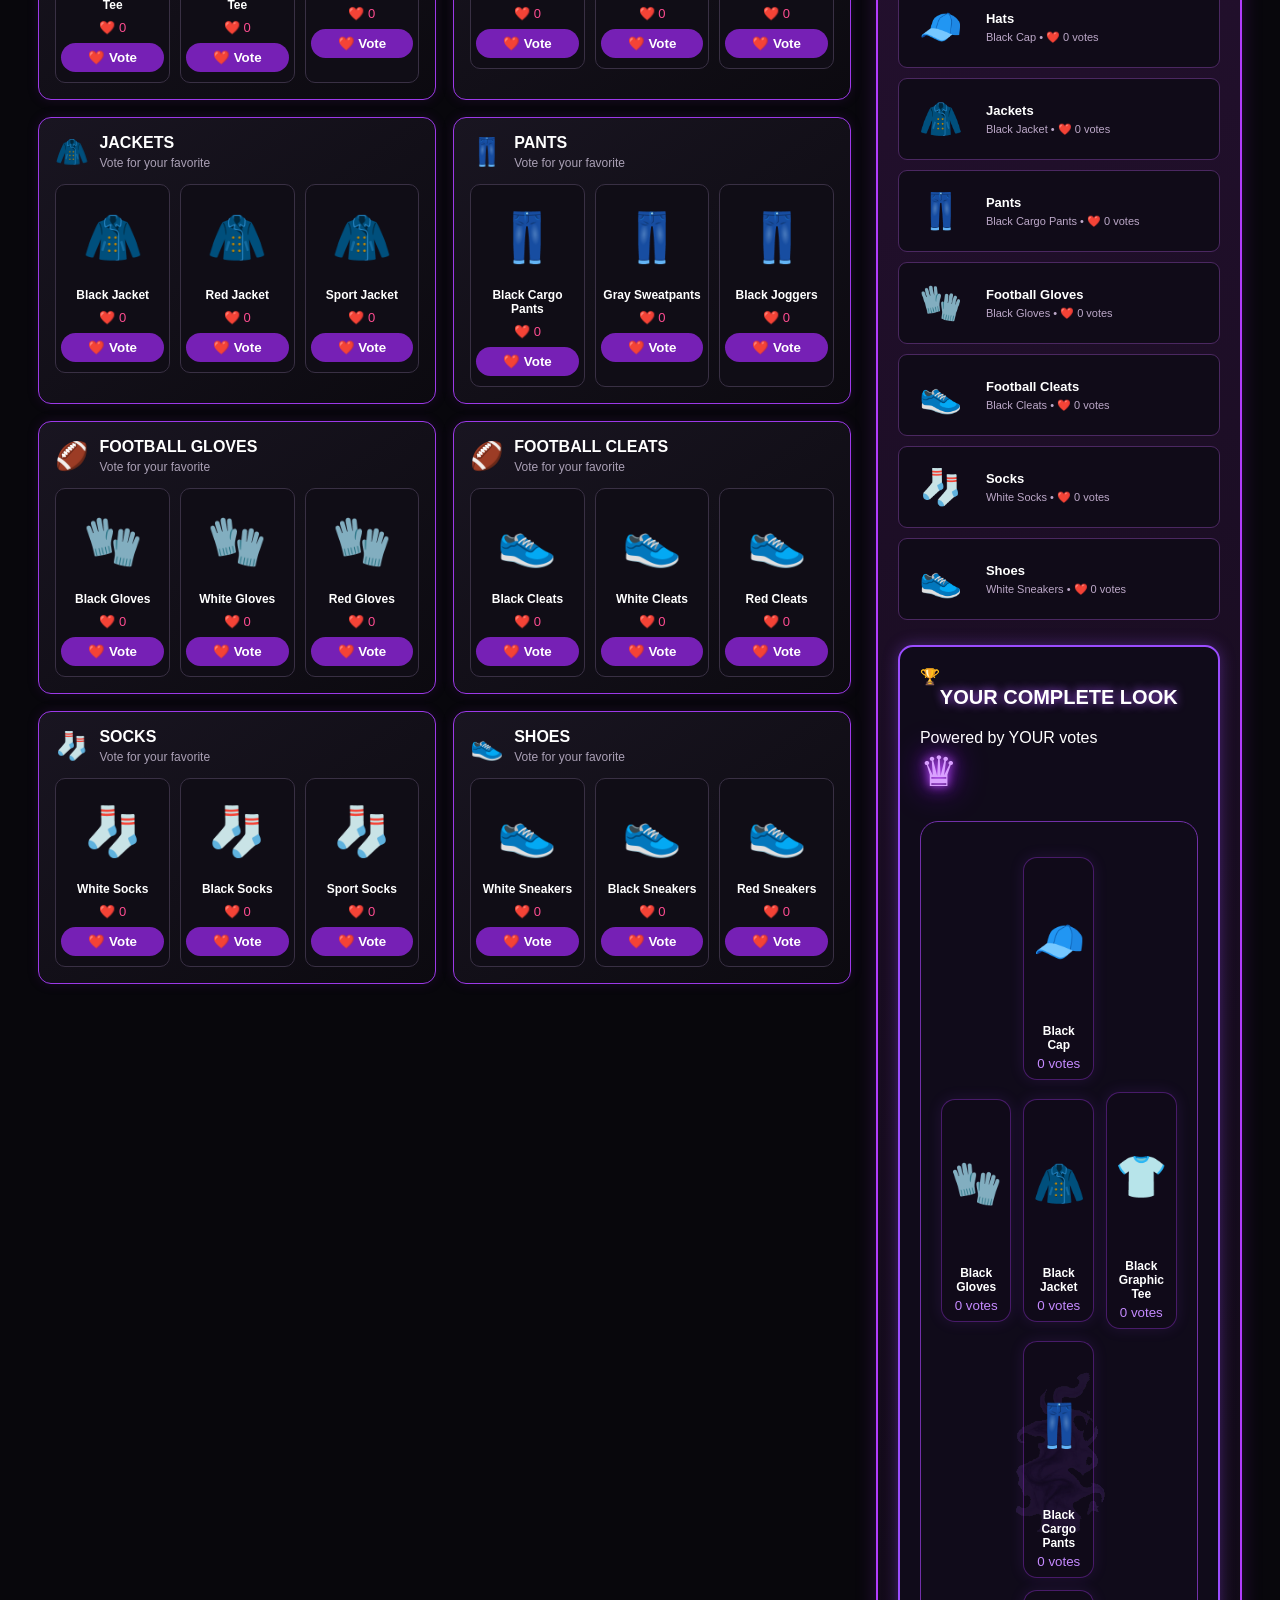
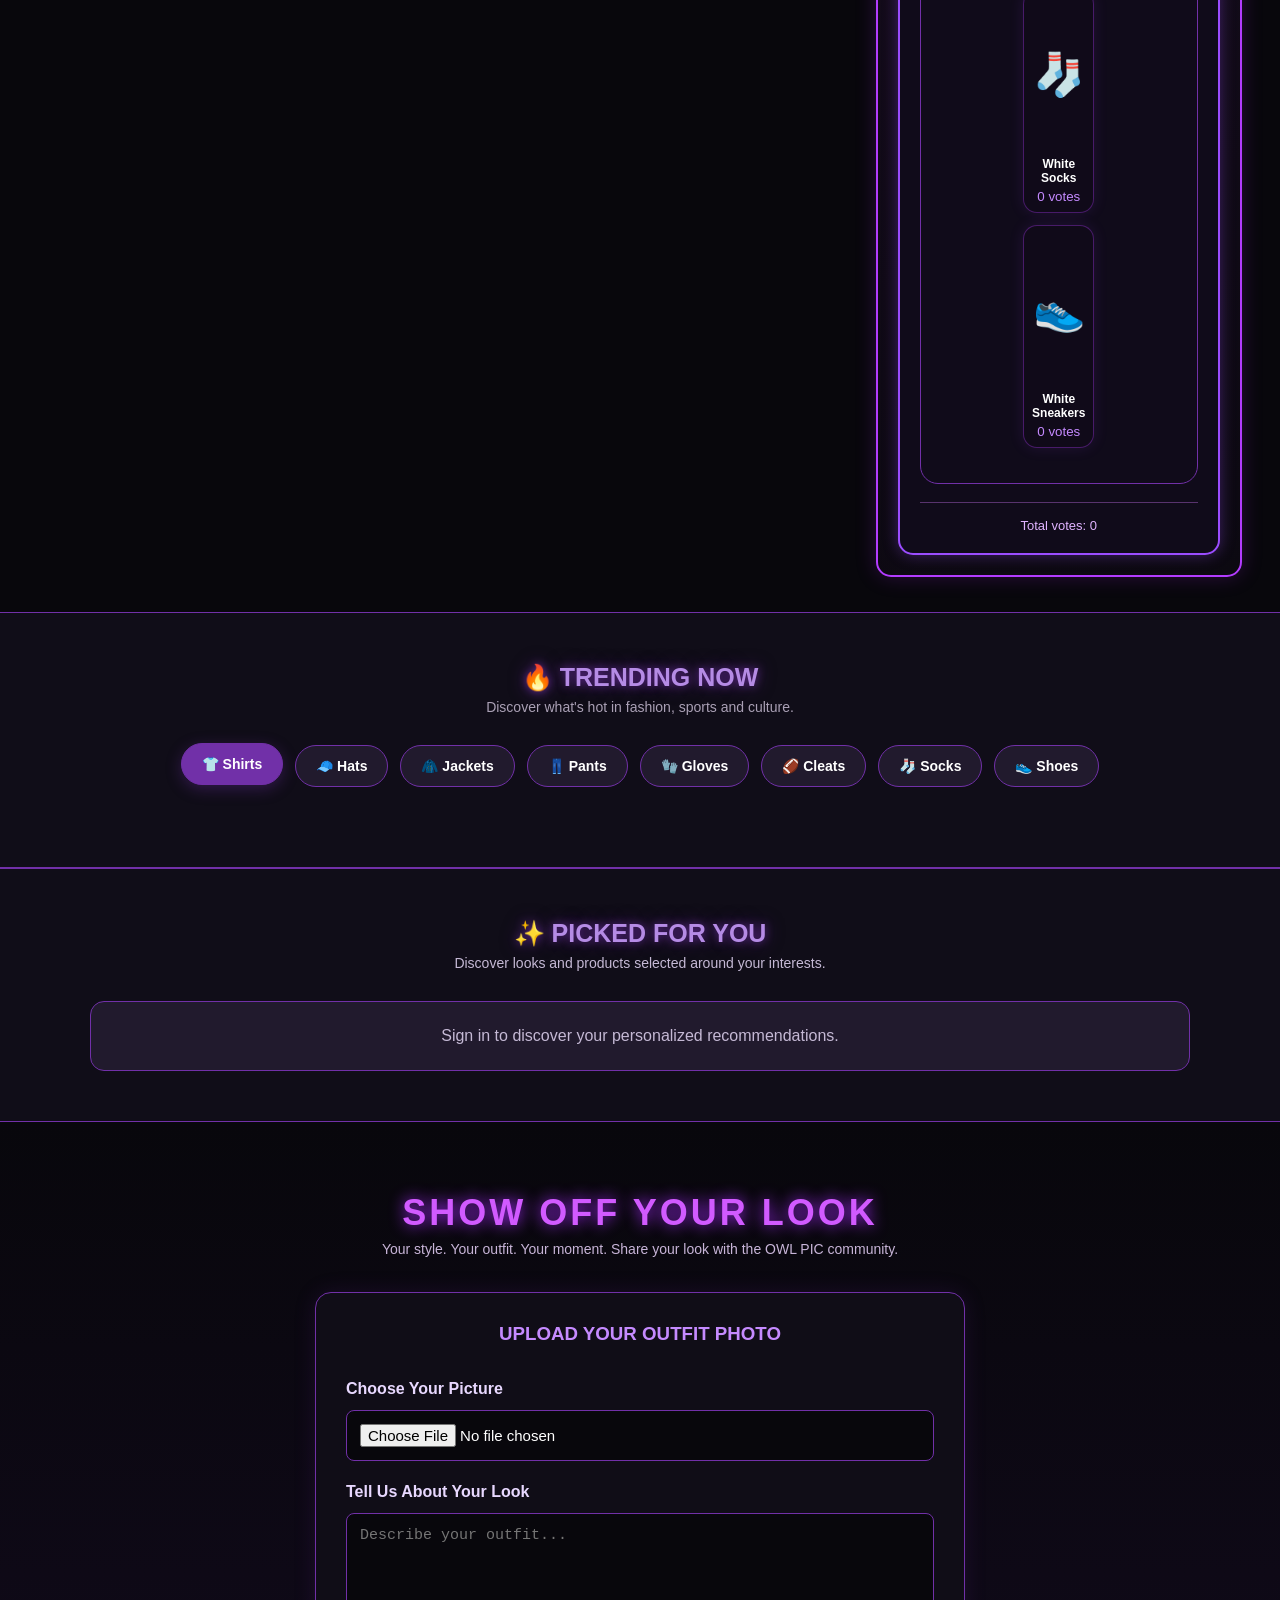
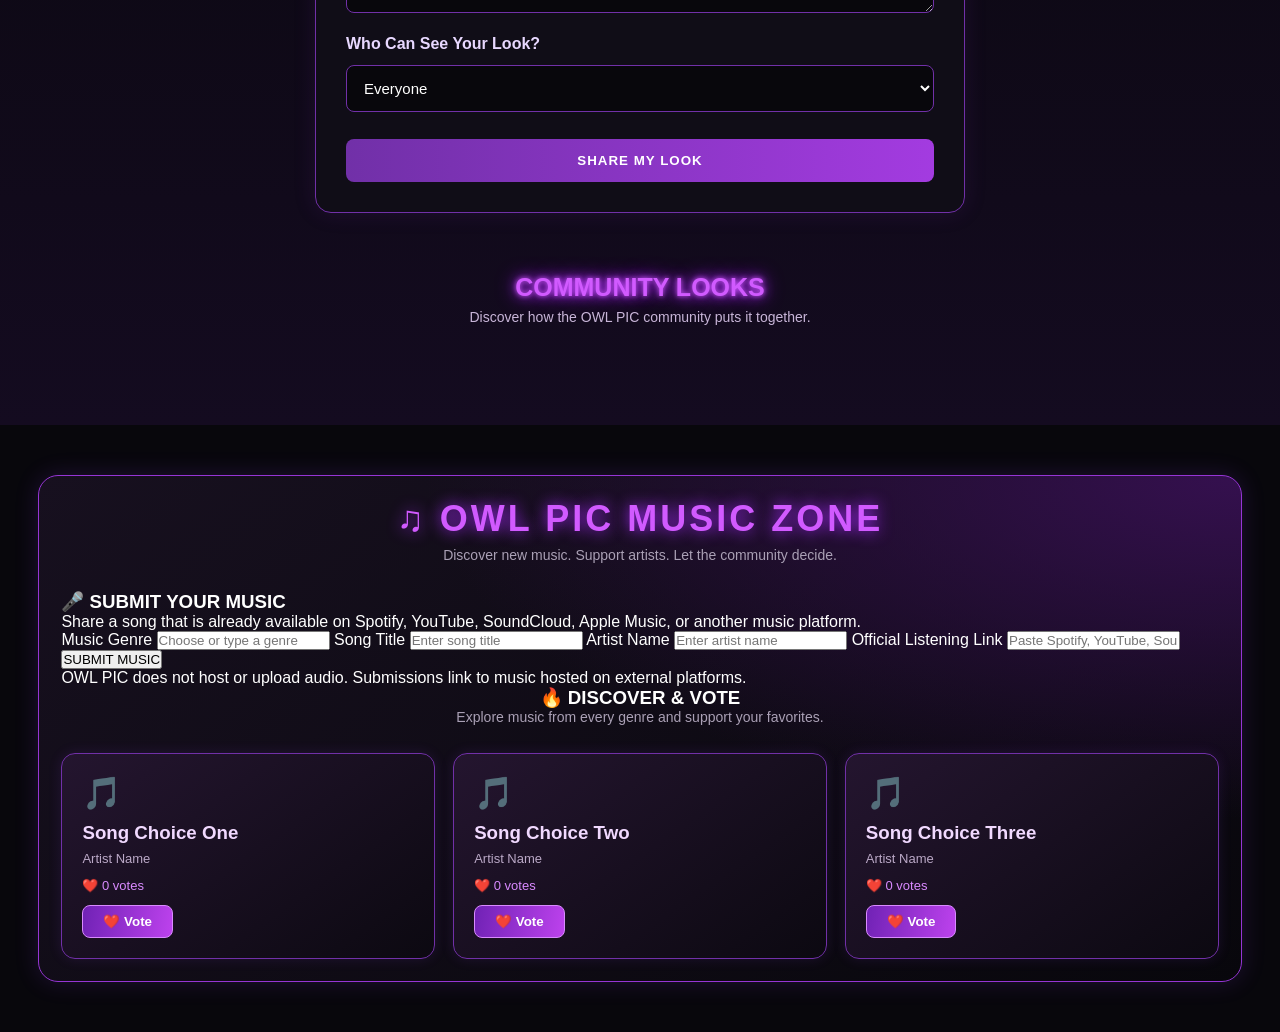
==== commit 7701e63c: "Enhance music section with submission form and details" ====
--- a/index.html
+++ b/index.html
@@ -304,17 +304,118 @@
 <!-- END SHOW OFF YOUR LOOK -->
 
 <!-- MUSIC SECTION -->
+
+<!-- OWL PIC MUSIC ZONE -->
 <section class="music-section" id="music">
+
     <div class="section-heading">
-        <h2>♫ MUSIC</h2>
-        <p>Vote for your favorite artist or song!</p>
-    </div>
-
-    <div id="music-list" class="music-grid">
-        <!-- JavaScript adds music voting cards here -->
-    </div>
-</section>
-<!-- END MUSIC SECTION -->
+        <h2>♫ OWL PIC MUSIC ZONE</h2>
+        <p>Discover new music. Support artists. Let the community decide.</p>
+    </div>
+
+    <!-- SUBMIT MUSIC -->
+    <div class="music-submit-area">
+
+        <h3>🎤 SUBMIT YOUR MUSIC</h3>
+        <p>
+            Share a song that is already available on Spotify,
+            YouTube, SoundCloud, Apple Music, or another music platform.
+        </p>
+
+        <form id="music-submission-form">
+
+            <label for="music-genre">Music Genre</label>
+            <input
+                type="text"
+                id="music-genre"
+                list="owl-music-genres"
+                placeholder="Choose or type a genre"
+                required
+                maxlength="60"
+            >
+
+            <datalist id="owl-music-genres">
+                <option value="Hip-Hop / Rap">
+                <option value="R&B / Soul">
+                <option value="Gospel / Christian">
+                <option value="Afrobeats / African">
+                <option value="Pop">
+                <option value="Rock / Alternative">
+                <option value="Country">
+                <option value="Jazz">
+                <option value="Blues">
+                <option value="Reggae / Dancehall">
+                <option value="Latin / Reggaeton">
+                <option value="Electronic / EDM">
+                <option value="House / Techno">
+                <option value="Classical">
+                <option value="Indie">
+                <option value="Metal / Punk">
+                <option value="Folk">
+                <option value="K-Pop / J-Pop">
+                <option value="Dance">
+                <option value="Soundtracks">
+                <option value="Other / Independent">
+            </datalist>
+
+            <label for="music-title">Song Title</label>
+            <input
+                type="text"
+                id="music-title"
+                placeholder="Enter song title"
+                required
+                maxlength="120"
+            >
+
+            <label for="music-artist">Artist Name</label>
+            <input
+                type="text"
+                id="music-artist"
+                placeholder="Enter artist name"
+                required
+                maxlength="120"
+            >
+
+            <label for="music-link">Official Listening Link</label>
+            <input
+                type="url"
+                id="music-link"
+                placeholder="Paste Spotify, YouTube, SoundCloud, or Apple Music link"
+                required
+            >
+
+            <button type="submit">
+                SUBMIT MUSIC
+            </button>
+
+            <p id="music-submission-message" aria-live="polite"></p>
+
+        </form>
+
+        <p class="music-rights-note">
+            OWL PIC does not host or upload audio. Submissions link to
+            music hosted on external platforms.
+        </p>
+
+    </div>
+
+    <!-- MUSIC GENRE LISTINGS -->
+    <div class="music-discover-area">
+
+        <div class="section-heading">
+            <h3>🔥 DISCOVER & VOTE</h3>
+            <p>Explore music from every genre and support your favorites.</p>
+        </div>
+
+        <div id="music-list" class="music-grid">
+            <!-- JavaScript will display submitted music here -->
+        </div>
+
+    </div>
+
+</section>
+<!-- END OWL PIC MUSIC ZONE -->
+
 
         </footer>
     </main>
--- a/styles.css
+++ b/styles.css
@@ -1602,4 +1602,214 @@
         font-size: 32px;
     }
 }
-
+.complete-look-layout > * {
+    position: relative;
+    z-index: 1;
+}
+/* =====================================
+   OWL PIC - CENTERED SMOKE OVERLAY
+   YOUR COMPLETE LOOK ONLY
+===================================== */
+
+.complete-look-layout.ghost-mannequin-look {
+    position: relative;
+    isolation: isolate;
+    overflow: hidden;
+}
+
+/* SMOKE VIDEO - FLOATING IN CENTER */
+.complete-look-layout.ghost-mannequin-look .smoke-video {
+    position: absolute;
+    display: block;
+
+    width: 70%;
+    height: 70%;
+
+    left: 50%;
+    top: 50%;
+
+    transform: translate(-50%, -50%);
+
+    object-fit: contain;
+
+    opacity: 0.18;
+
+    z-index: 0;
+    pointer-events: none;
+}
+
+/* CLOTHING STAYS ABOVE SMOKE */
+.complete-look-layout.ghost-mannequin-look #outfit-preview-items {
+    position: relative;
+    z-index: 2;
+    width: 100%;
+}
+
+/* REMOVE OLD SIMULATED SMOKE */
+.complete-look-layout::before,
+.complete-look-layout::after {
+    content: none;
+}
+
+/* MOBILE */
+@media (max-width: 650px) {
+    .complete-look-layout.ghost-mannequin-look .smoke-video {
+        width: 90%;
+        height: 65%;
+        opacity: 0.12;
+    }
+}
+
+/* =========================================
+   OWL PIC - FULL BODY WINNING OUTFIT DISPLAY
+   COMPLETE LOOK ONLY
+========================================= */
+
+.complete-look-layout.ghost-mannequin-look {
+    display: block;
+    position: relative;
+    isolation: isolate;
+    overflow: hidden;
+    min-height: 850px;
+    padding: 35px 20px;
+}
+
+/* ARRANGE THE WINNING CLOTHING */
+.complete-look-layout.ghost-mannequin-look #outfit-preview-items {
+    display: grid;
+    width: 100%;
+    max-width: 850px;
+    margin: 0 auto;
+    grid-template-columns: repeat(3, minmax(0, 1fr));
+    grid-template-areas:
+        ". hats ."
+        "gloves jacket shirts"
+        ". pants ."
+        "socks . cleats"
+        ". shoes .";
+    gap: 12px;
+    align-items: center;
+    justify-items: center;
+    position: relative;
+    z-index: 2;
+}
+
+/* REMOVE PRODUCT-CARD APPEARANCE */
+.complete-look-layout.ghost-mannequin-look
+#outfit-preview-items .outfit-item {
+    width: 100%;
+    min-width: 0;
+    min-height: 145px;
+    padding: 8px;
+    display: flex;
+    flex-direction: column;
+    align-items: center;
+    justify-content: center;
+    background: rgba(16, 11, 26, 0.25);
+    border: 1px solid rgba(177, 60, 255, 0.35);
+    border-radius: 14px;
+    box-shadow: 0 0 15px rgba(155, 77, 255, 0.12);
+}
+
+/* CLOTHING IMAGE DISPLAY */
+.complete-look-layout.ghost-mannequin-look
+.outfit-product-image {
+    width: 100%;
+    height: 150px;
+    display: flex;
+    align-items: center;
+    justify-content: center;
+}
+
+.complete-look-layout.ghost-mannequin-look
+.outfit-product-image img {
+    width: 100%;
+    height: 100%;
+    max-height: 150px;
+    object-fit: contain;
+}
+
+/* POSITION EACH CATEGORY */
+.complete-look-layout.ghost-mannequin-look .outfit-hats {
+    grid-area: hats;
+}
+
+.complete-look-layout.ghost-mannequin-look .outfit-jackets {
+    grid-area: jacket;
+}
+
+.complete-look-layout.ghost-mannequin-look .outfit-shirts {
+    grid-area: shirts;
+}
+
+.complete-look-layout.ghost-mannequin-look .outfit-pants {
+    grid-area: pants;
+}
+
+.complete-look-layout.ghost-mannequin-look .outfit-gloves {
+    grid-area: gloves;
+}
+
+.complete-look-layout.ghost-mannequin-look .outfit-socks {
+    grid-area: socks;
+}
+
+.complete-look-layout.ghost-mannequin-look .outfit-cleats {
+    grid-area: cleats;
+}
+
+.complete-look-layout.ghost-mannequin-look .outfit-shoes {
+    grid-area: shoes;
+}
+
+/* KEEP SMOKE BEHIND THE CLOTHING */
+.complete-look-layout.ghost-mannequin-look .smoke-video {
+    z-index: 0;
+    pointer-events: none;
+}
+
+/* MOBILE DISPLAY */
+@media (max-width: 650px) {
+    .complete-look-layout.ghost-mannequin-look {
+        min-height: 650px;
+        padding: 20px 8px;
+    }
+
+    .complete-look-layout.ghost-mannequin-look
+    #outfit-preview-items {
+        gap: 7px;
+    }
+
+    .complete-look-layout.ghost-mannequin-look
+    #outfit-preview-items .outfit-item {
+        min-height: 115px;
+        padding: 5px;
+    }
+
+    .complete-look-layout.ghost-mannequin-look
+    .outfit-product-image {
+        height: 105px;
+    }
+
+    .complete-look-layout.ghost-mannequin-look
+    .outfit-product-image img {
+        max-height: 105px;
+    }
+}
+
+/* SOCKS DIRECTLY ABOVE FOOTWEAR */
+.complete-look-layout.ghost-mannequin-look
+#outfit-preview-items {
+    grid-template-areas:
+        ". hats ."
+        "gloves jacket shirts"
+        ". pants ."
+        ". socks ."
+        ". shoes .";
+}
+
+/* Shoes and cleats share the bottom position */
+.complete-look-layout.ghost-mannequin-look
+.outfit-cleats {
+    grid-area: shoes;
+}
